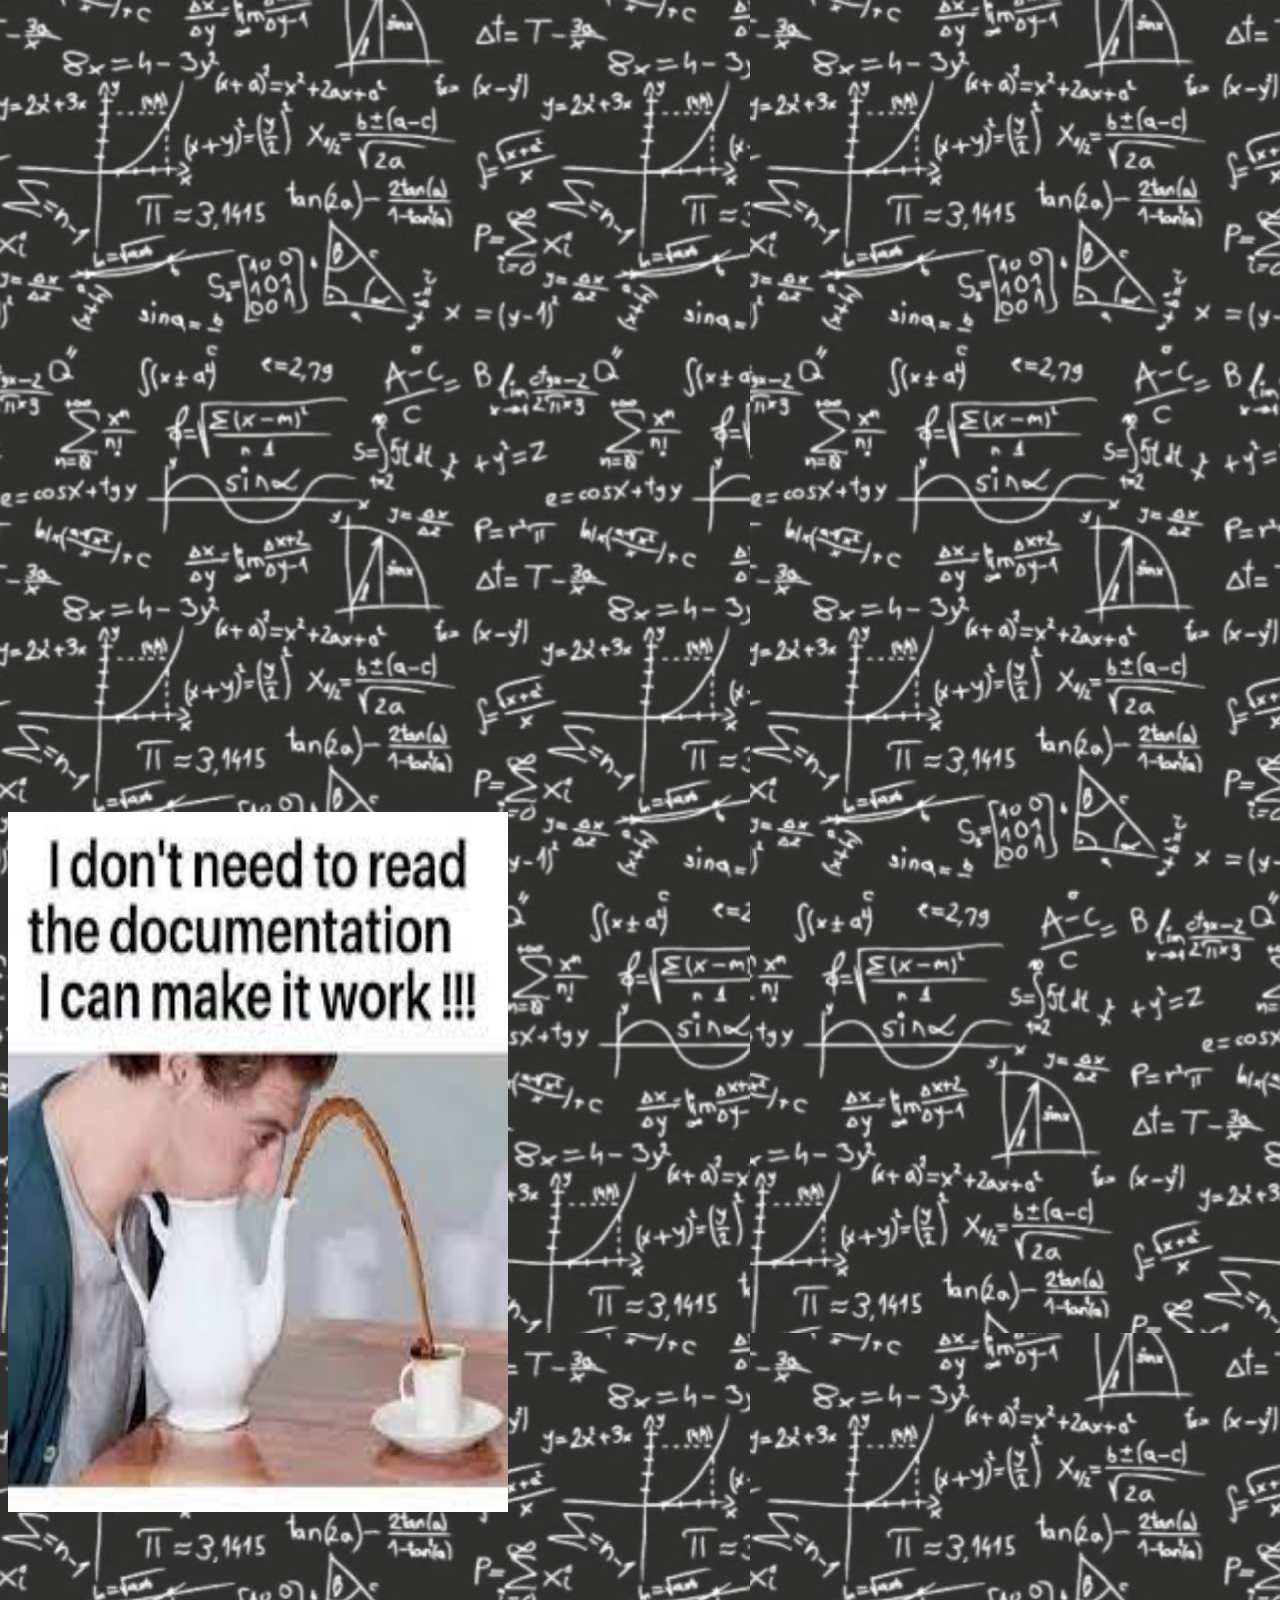
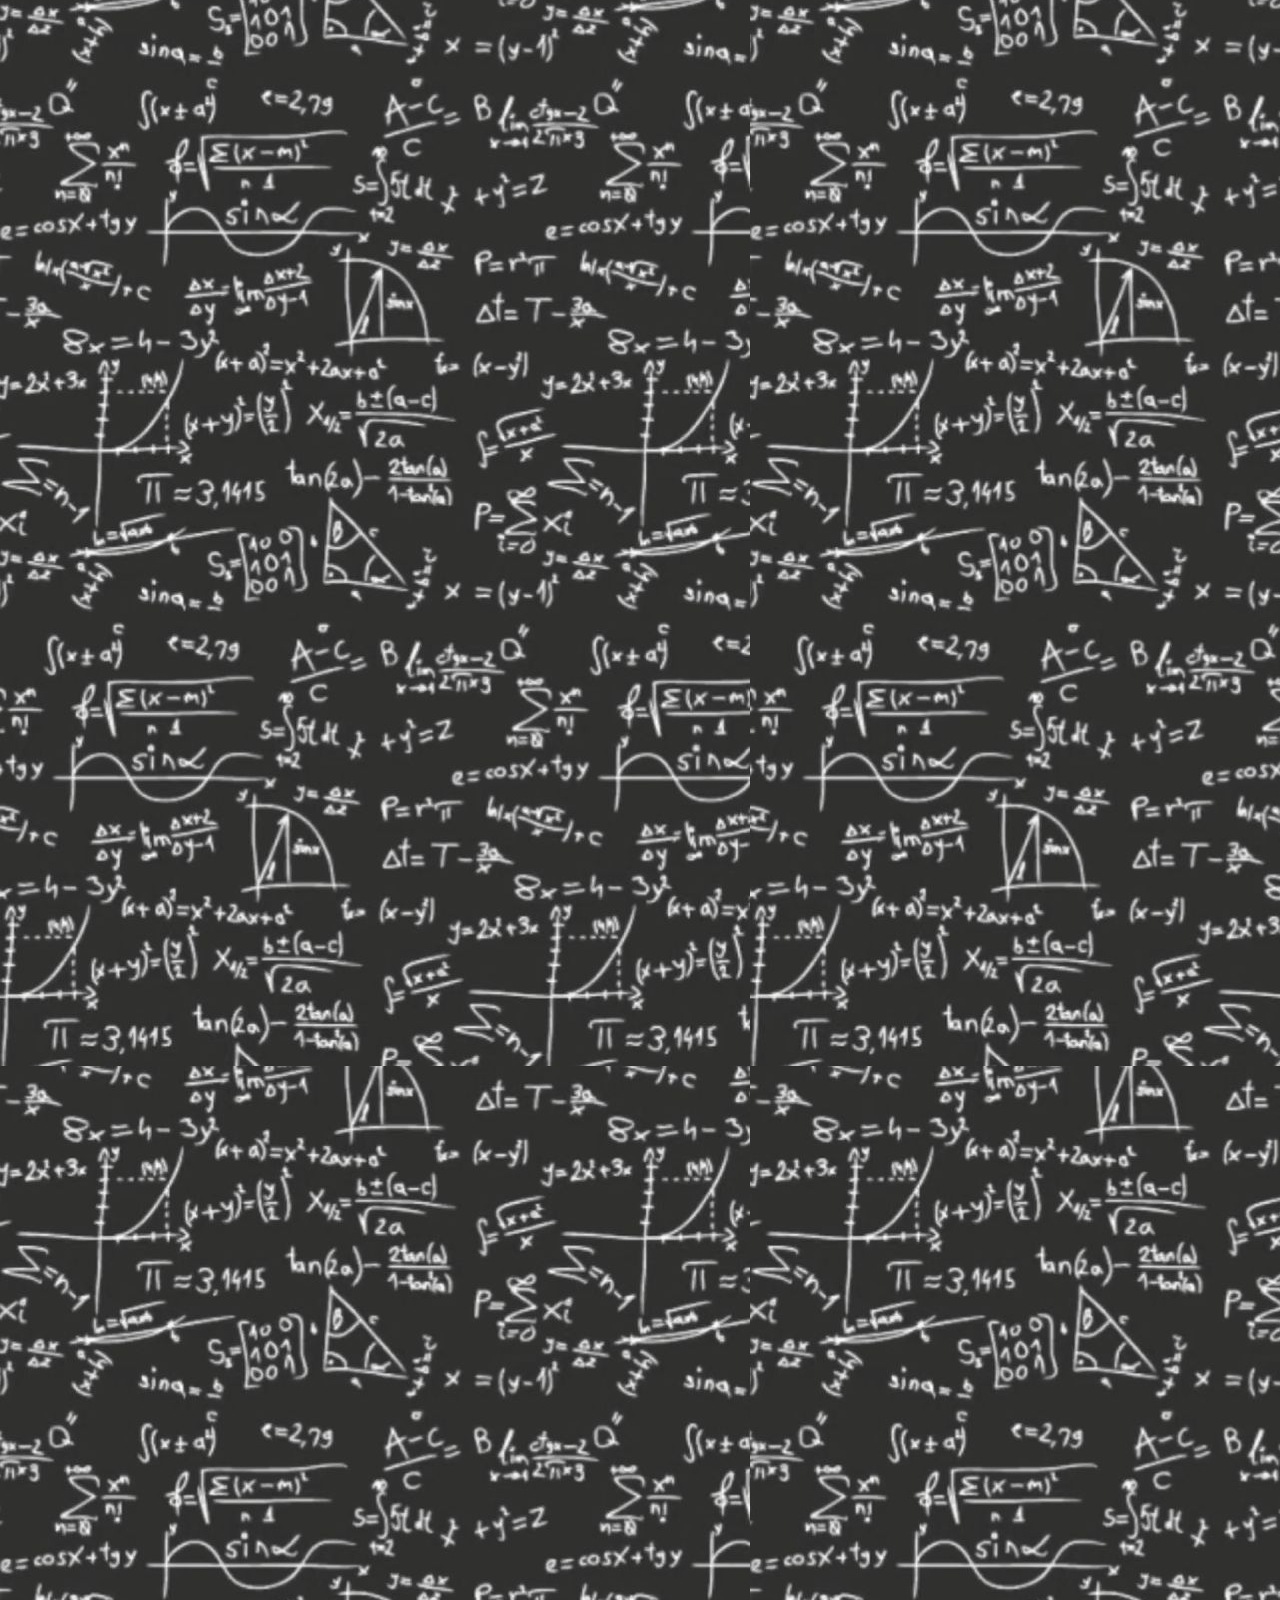
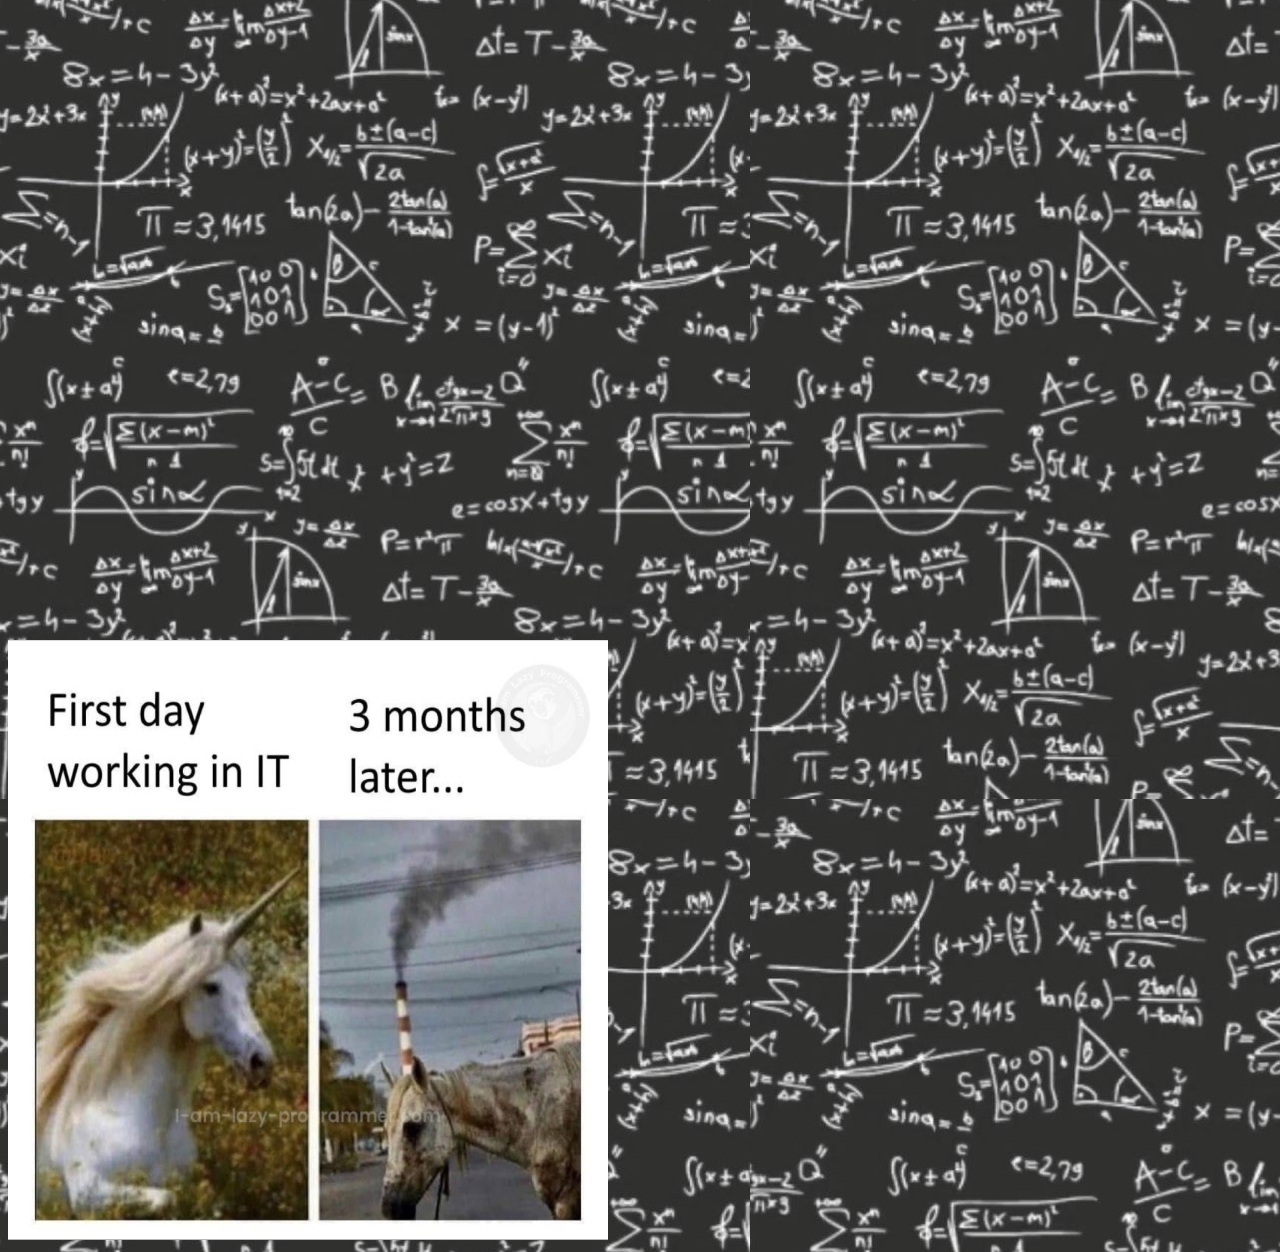
==== index.html @ 94b369b8 "fixing" ====
<!DOCTYPE html>
<html>
    <head>
        <meta property="og:title" content="How developers read documentation" />
        <meta property="og:type" content="video.movie" />
        <meta property="og:url" content="https://yaoleksa.github.io/funny/" />
        <meta property="og:image" content="./intro.jpg" />
        <meta name="viewport" content="width=device-width, initial-scale=1.0">
        <link rel="shortcut icon" href="https://funixx.files.wordpress.com/2014/09/d8mwbto.jpg?w=392">
        <link rel="stylesheet" href="./index.css">
    </head>
    <body>
        <div>
            <iframe src="https://www.linkedin.com/embed/feed/update/urn:li:ugcPost:6978620234211442688" 
            height="800rem" 
            width="500rem" 
            frameborder="0" 
            allowfullscreen="" 
            title="Вбудований допис"></iframe>
        </div>
        <div>
            <img height="700rem" width="500rem" src="./coffe.jpeg">
        </div>
        <div id="cloud_joke">
            <iframe src="https://www.linkedin.com/embed/feed/update/urn:li:share:6942751583969382400" 
            height="800rem" 
            width="500rem" 
            frameborder="0" 
            allowfullscreen="" 
            title="Вбудований допис"></iframe>
        </div>
        <div id="cpp_joke">
            <iframe src="https://www.linkedin.com/embed/feed/update/urn:li:share:6950724939192647680" 
            height="1000rem" 
            width="600rem"
            frameborder="0" 
            allowfullscreen="" 
            title="Вбудований допис"></iframe>
        </div>
        <div id="waiters">
            <iframe src="https://www.linkedin.com/embed/feed/update/urn:li:share:6949580453779505152" 
            height="800rem" 
            width="500rem" 
            frameborder="0" 
            allowfullscreen="" 
            title="Вбудований допис"></iframe>
        </div>
        <div id="horse">
            <img height="600rem" width="600rem" src="./horse.jpeg">
        </div>
    </body>
</html>
---- index.css ----
html{
    background-image: url('./background.jpg');
}
@media (max-width: 900px){
    #cpp_joke{
        margin-top: 12rem;
        padding-top: 12rem;
    }
    #waiters{
        margin-top: 15rem;
        padding-top: 15rem;
    }
    #horse{
        margin-top: 12rem;
        padding-top: 12rem;
    }
    #cloud_joke{
        margin-top: 15rem;
        padding-top: 15rem;
    }
}
@media (min-width: 900px){
    #cpp_joke{
        margin-top: -8rem;
        padding-top: -8rem;
    }
    #waiters{
        margin-top: -12rem;
        padding-top: -12rem;
    }
    #horses{
        margin-top: -2rem;
        padding-top: -2rem;
    }
    #cloud_joke{
        margin-top: 1rem;
        padding-top: 1rem;
    }
}
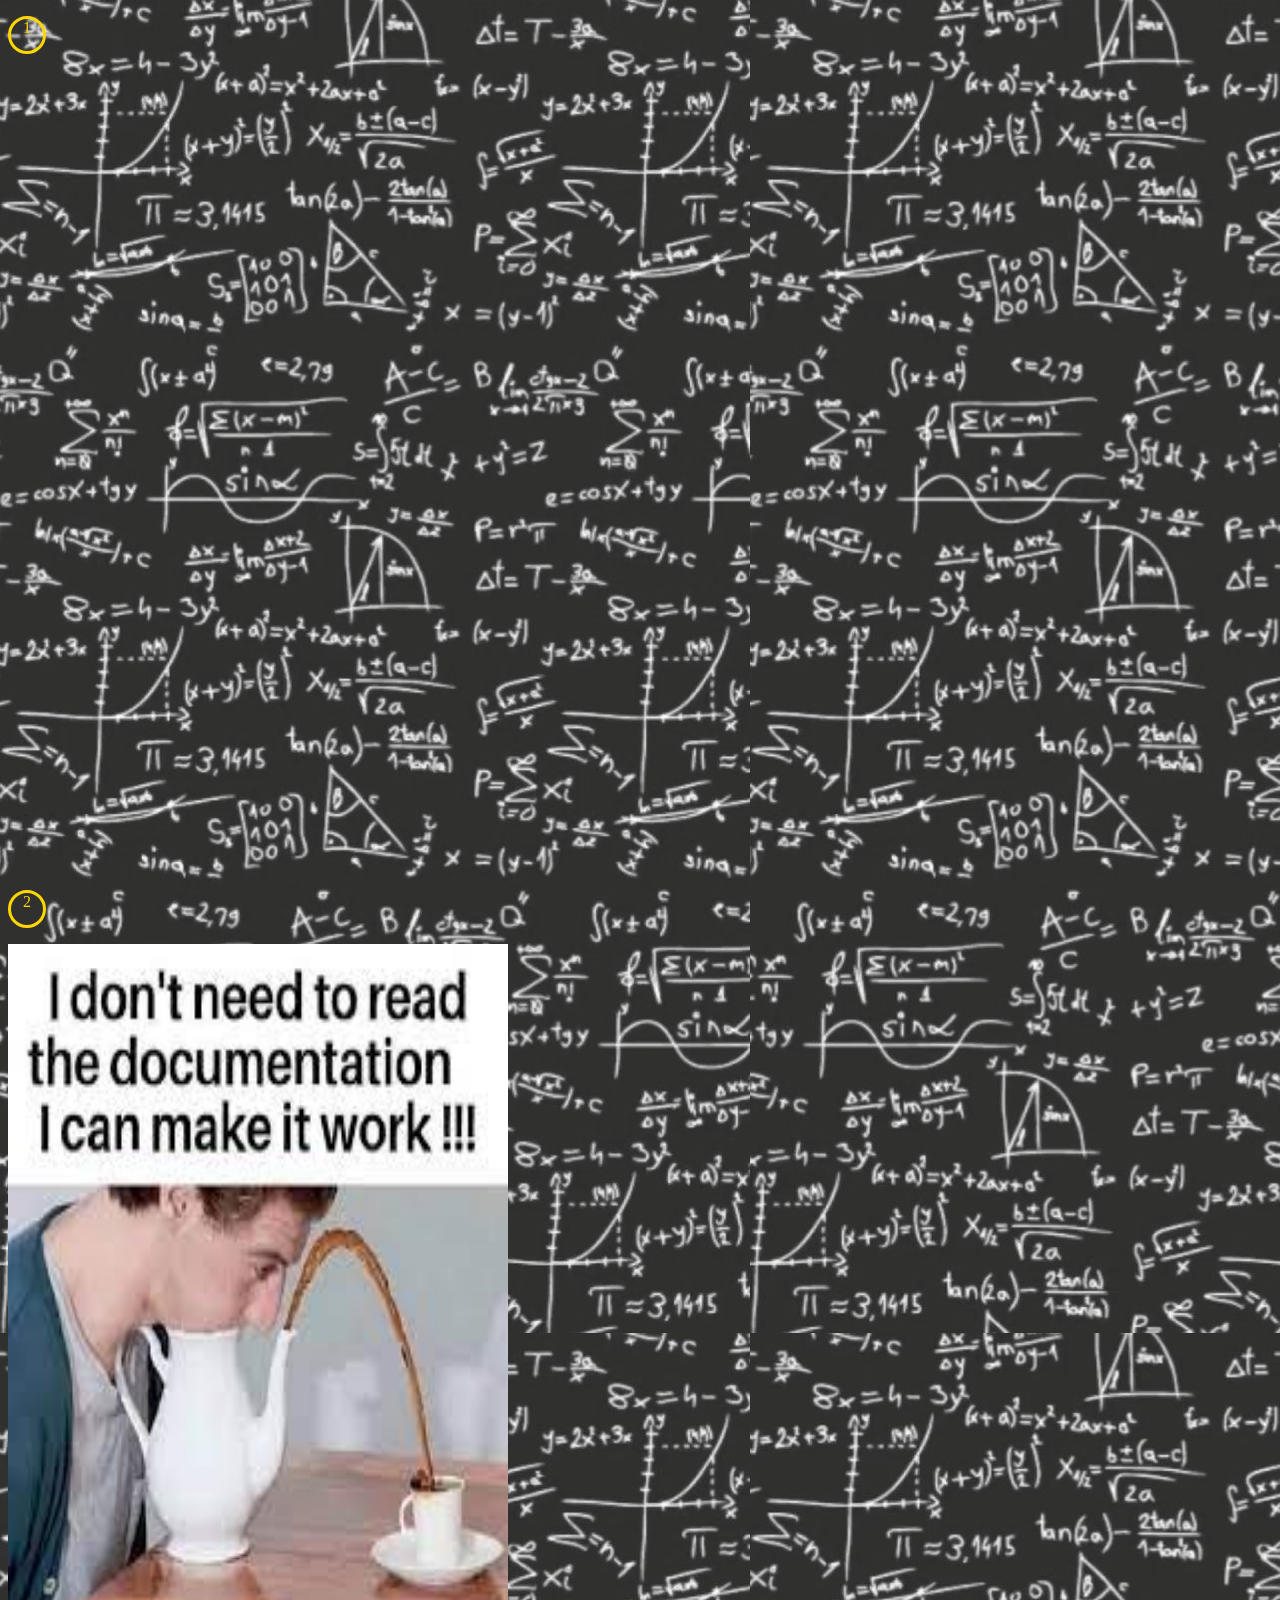
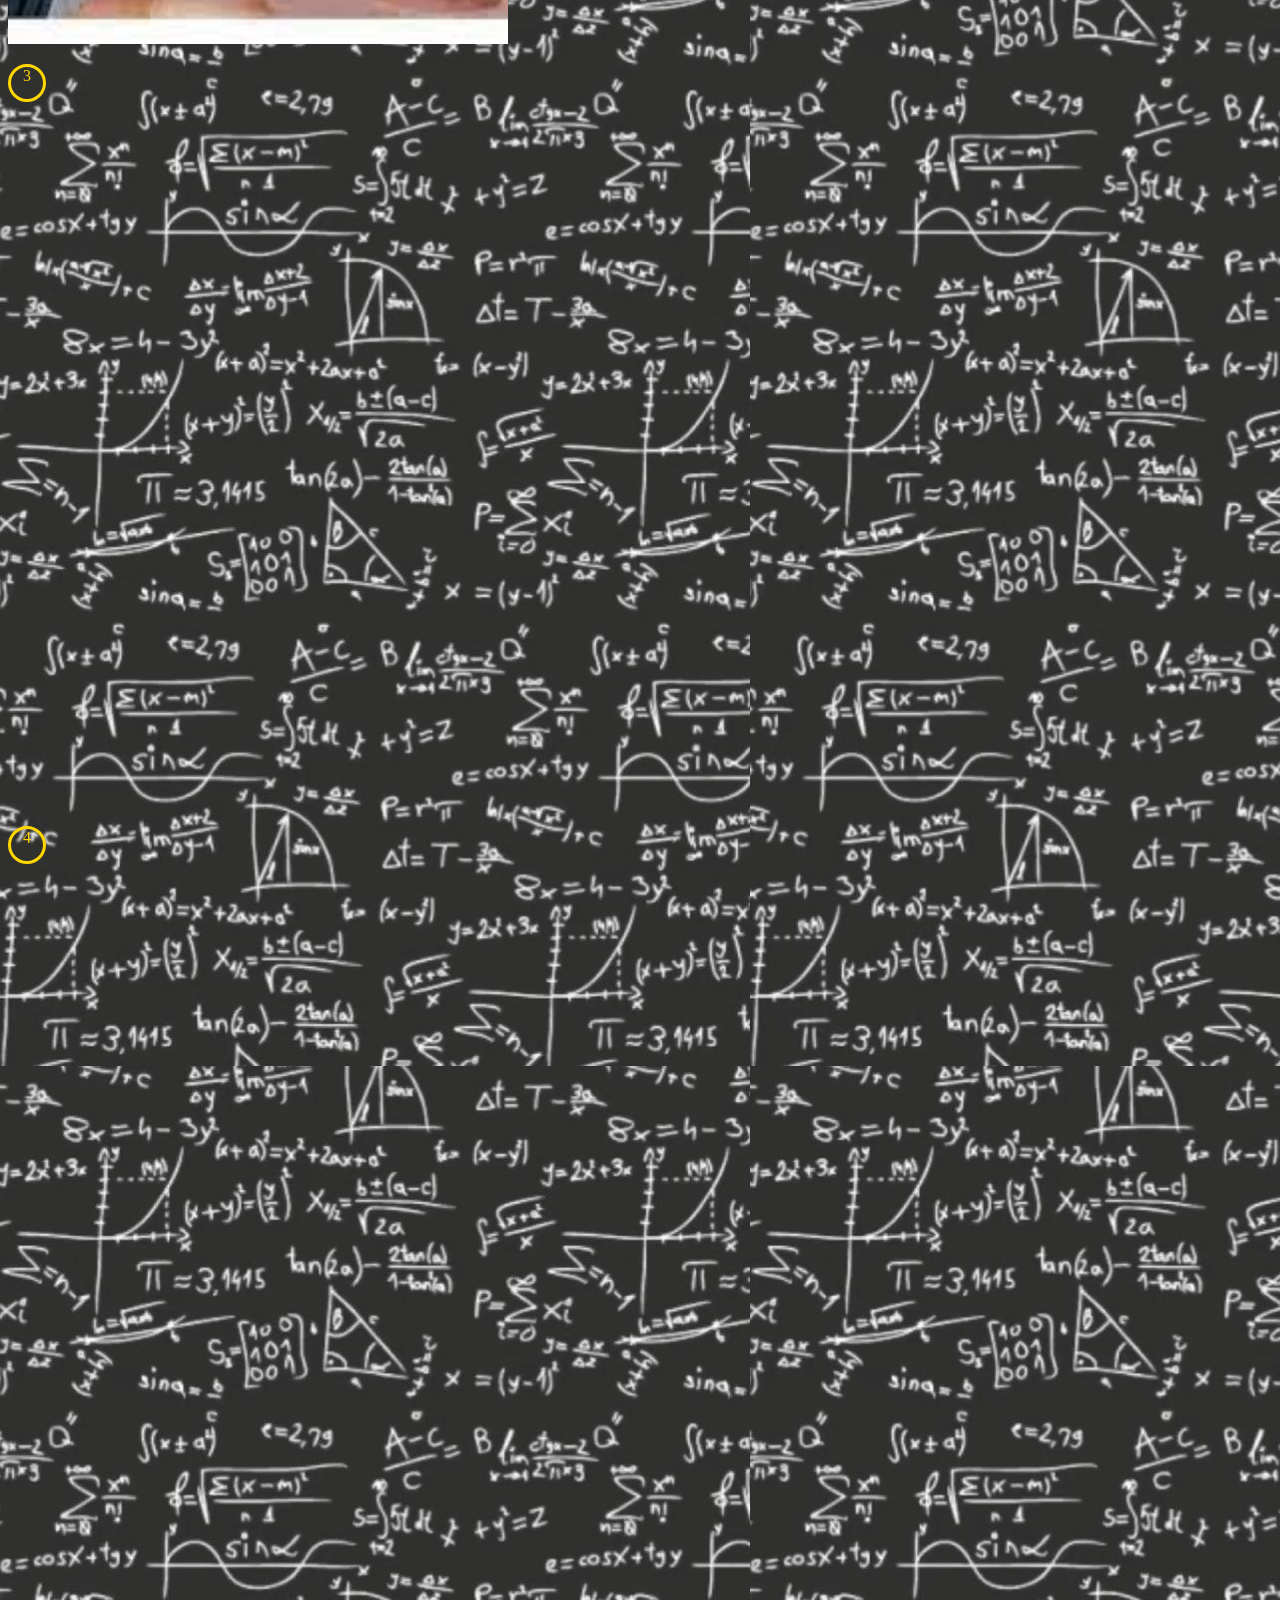
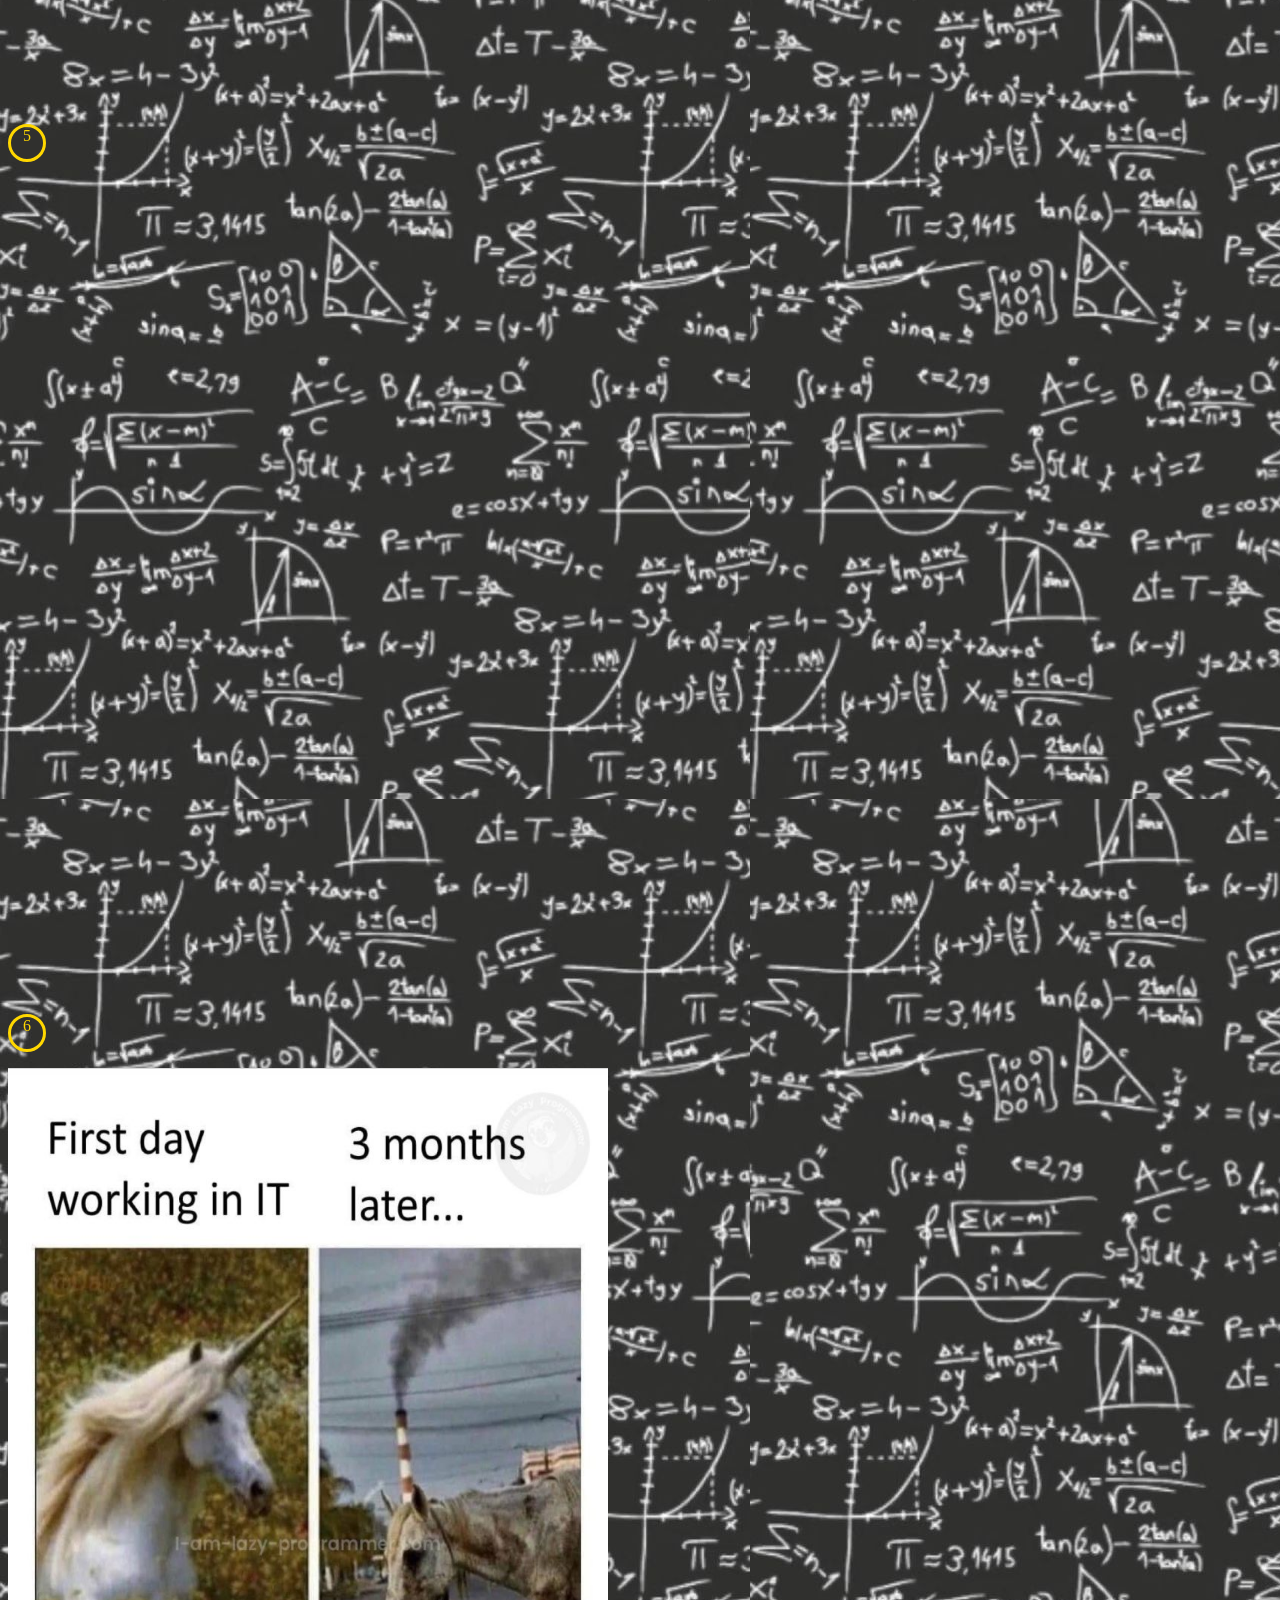
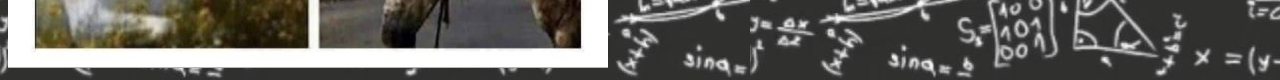
==== commit 156ae20b: "cool" ====
--- a/index.html
+++ b/index.html
@@ -5,12 +5,12 @@
         <meta property="og:type" content="video.movie" />
         <meta property="og:url" content="https://yaoleksa.github.io/funny/" />
         <meta property="og:image" content="./intro.jpg" />
-        <meta name="viewport" content="width=device-width, initial-scale=1.0">
         <link rel="shortcut icon" href="https://funixx.files.wordpress.com/2014/09/d8mwbto.jpg?w=392">
         <link rel="stylesheet" href="./index.css">
     </head>
     <body>
         <div>
+            <p></p>
             <iframe src="https://www.linkedin.com/embed/feed/update/urn:li:ugcPost:6978620234211442688" 
             height="800rem" 
             width="500rem" 
@@ -19,9 +19,11 @@
             title="Вбудований допис"></iframe>
         </div>
         <div>
+            <p></p>
             <img height="700rem" width="500rem" src="./coffe.jpeg">
         </div>
         <div id="cloud_joke">
+            <p></p>
             <iframe src="https://www.linkedin.com/embed/feed/update/urn:li:share:6942751583969382400" 
             height="800rem" 
             width="500rem" 
@@ -30,6 +32,7 @@
             title="Вбудований допис"></iframe>
         </div>
         <div id="cpp_joke">
+            <p></p>
             <iframe src="https://www.linkedin.com/embed/feed/update/urn:li:share:6950724939192647680" 
             height="1000rem" 
             width="600rem"
@@ -38,6 +41,7 @@
             title="Вбудований допис"></iframe>
         </div>
         <div id="waiters">
+            <p></p>
             <iframe src="https://www.linkedin.com/embed/feed/update/urn:li:share:6949580453779505152" 
             height="800rem" 
             width="500rem" 
@@ -46,7 +50,9 @@
             title="Вбудований допис"></iframe>
         </div>
         <div id="horse">
+            <p></p>
             <img height="600rem" width="600rem" src="./horse.jpeg">
         </div>
     </body>
+    <script defer type="text/javascript" src="./index.js"></script>
 </html>
--- a/index.css
+++ b/index.css
@@ -1,23 +1,13 @@
 html{
     background-image: url('./background.jpg');
 }
-@media (max-width: 900px){
-    #cpp_joke{
-        margin-top: 12rem;
-        padding-top: 12rem;
-    }
-    #waiters{
-        margin-top: 15rem;
-        padding-top: 15rem;
-    }
-    #horse{
-        margin-top: 12rem;
-        padding-top: 12rem;
-    }
-    #cloud_joke{
-        margin-top: 15rem;
-        padding-top: 15rem;
-    }
+p{
+    text-align: center;
+    color:gold;
+    height: 2em;
+    width: 2em;
+    border: solid;
+    border-radius: 50%;
 }
 @media (min-width: 900px){
     #cpp_joke{
@@ -29,11 +19,31 @@
         padding-top: -12rem;
     }
     #horses{
-        margin-top: -2rem;
-        padding-top: -2rem;
+        margin-bottom: -2rem;
+        padding-bottom: -2rem;
     }
     #cloud_joke{
-        margin-top: 1rem;
-        padding-top: 1rem;
+        margin-bottom: 1rem;
+        padding-bottom: 1rem;
+    }
+}
+@media (min-width: 320px){
+    #cpp_joke{
+        margin-bottom: 1rem;
+        padding-bottom: 1rem;
+    }
+    #waiters{
+        margin-bottom: 1rem;
+        padding-bottom: 1rem;
+        margin-bottom: 1rem;
+        padding-bottom: 1rem;
+    }
+    #horses{
+        margin-bottom: 12rem;
+        padding-bottom: 12rem;
+    }
+    #cloud_joke{
+        margin-bottom: 1rem;
+        padding-bottom: 1rem;
     }
 }
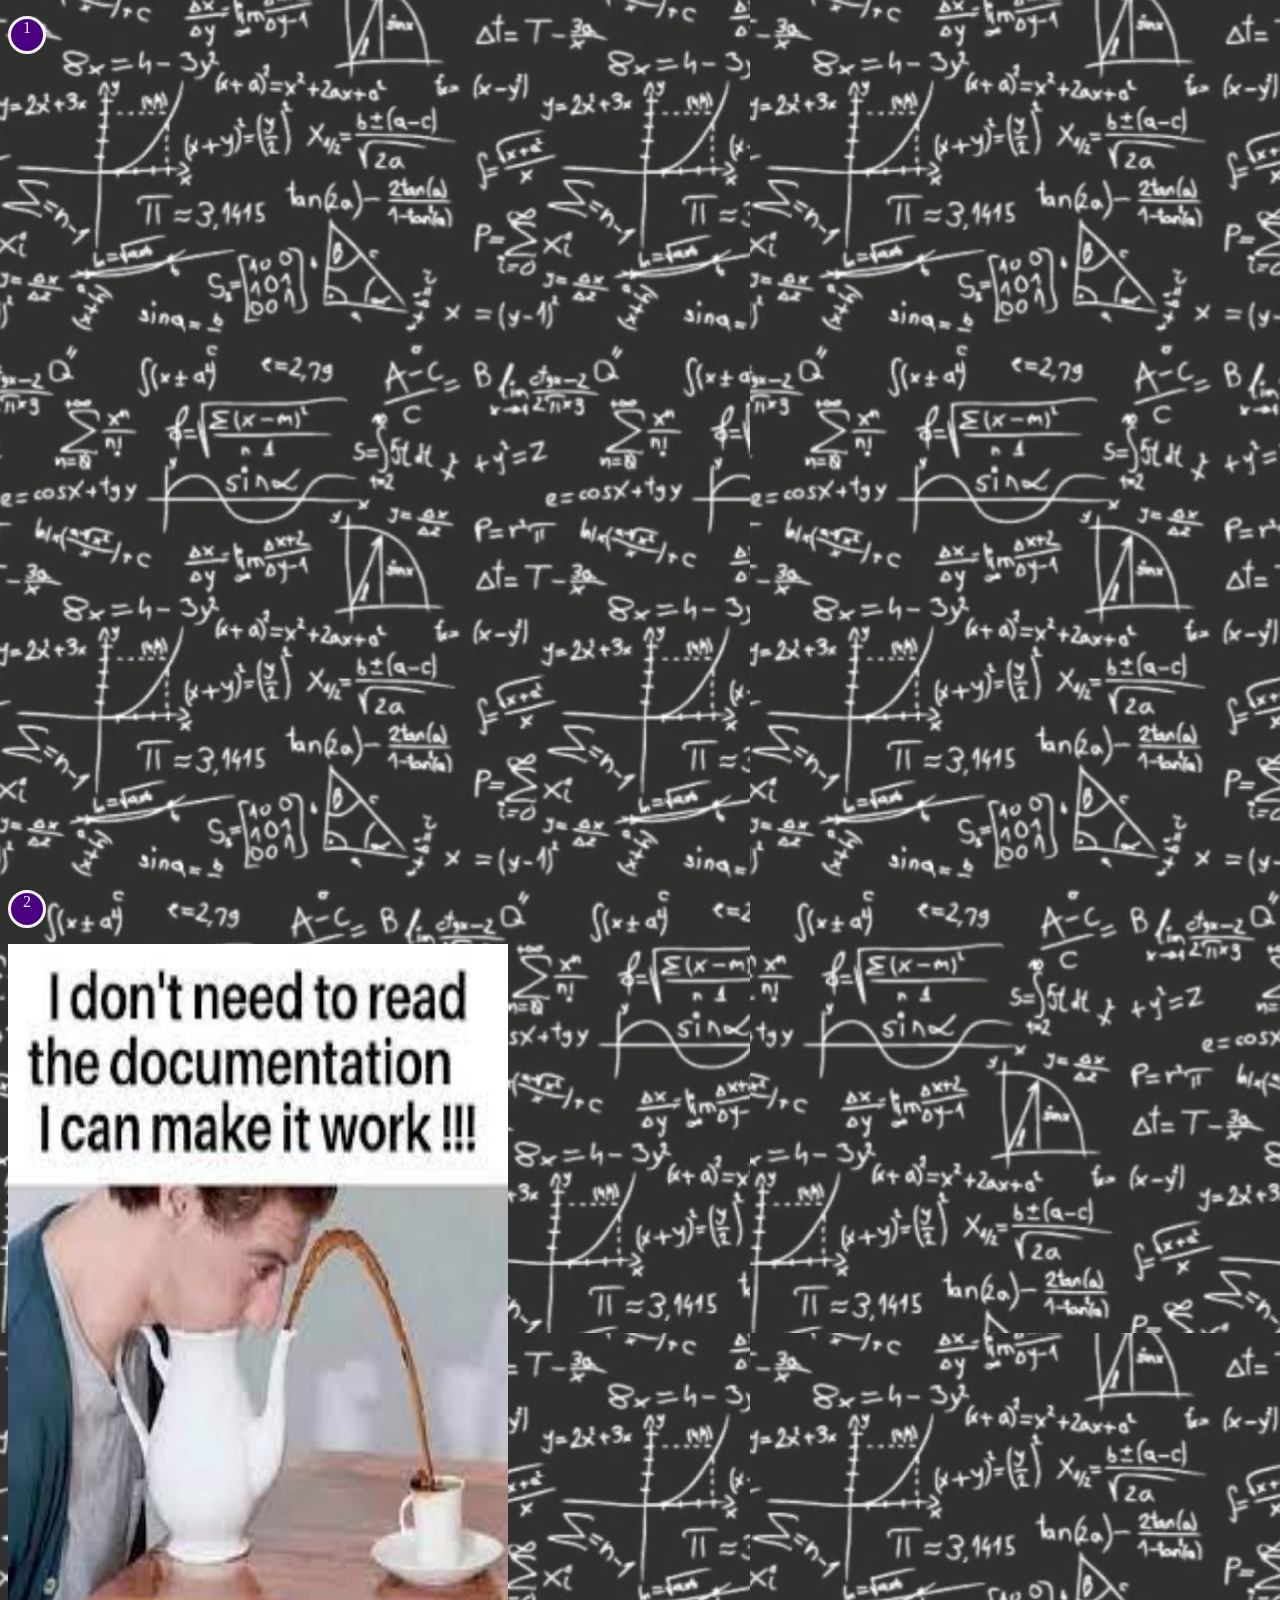
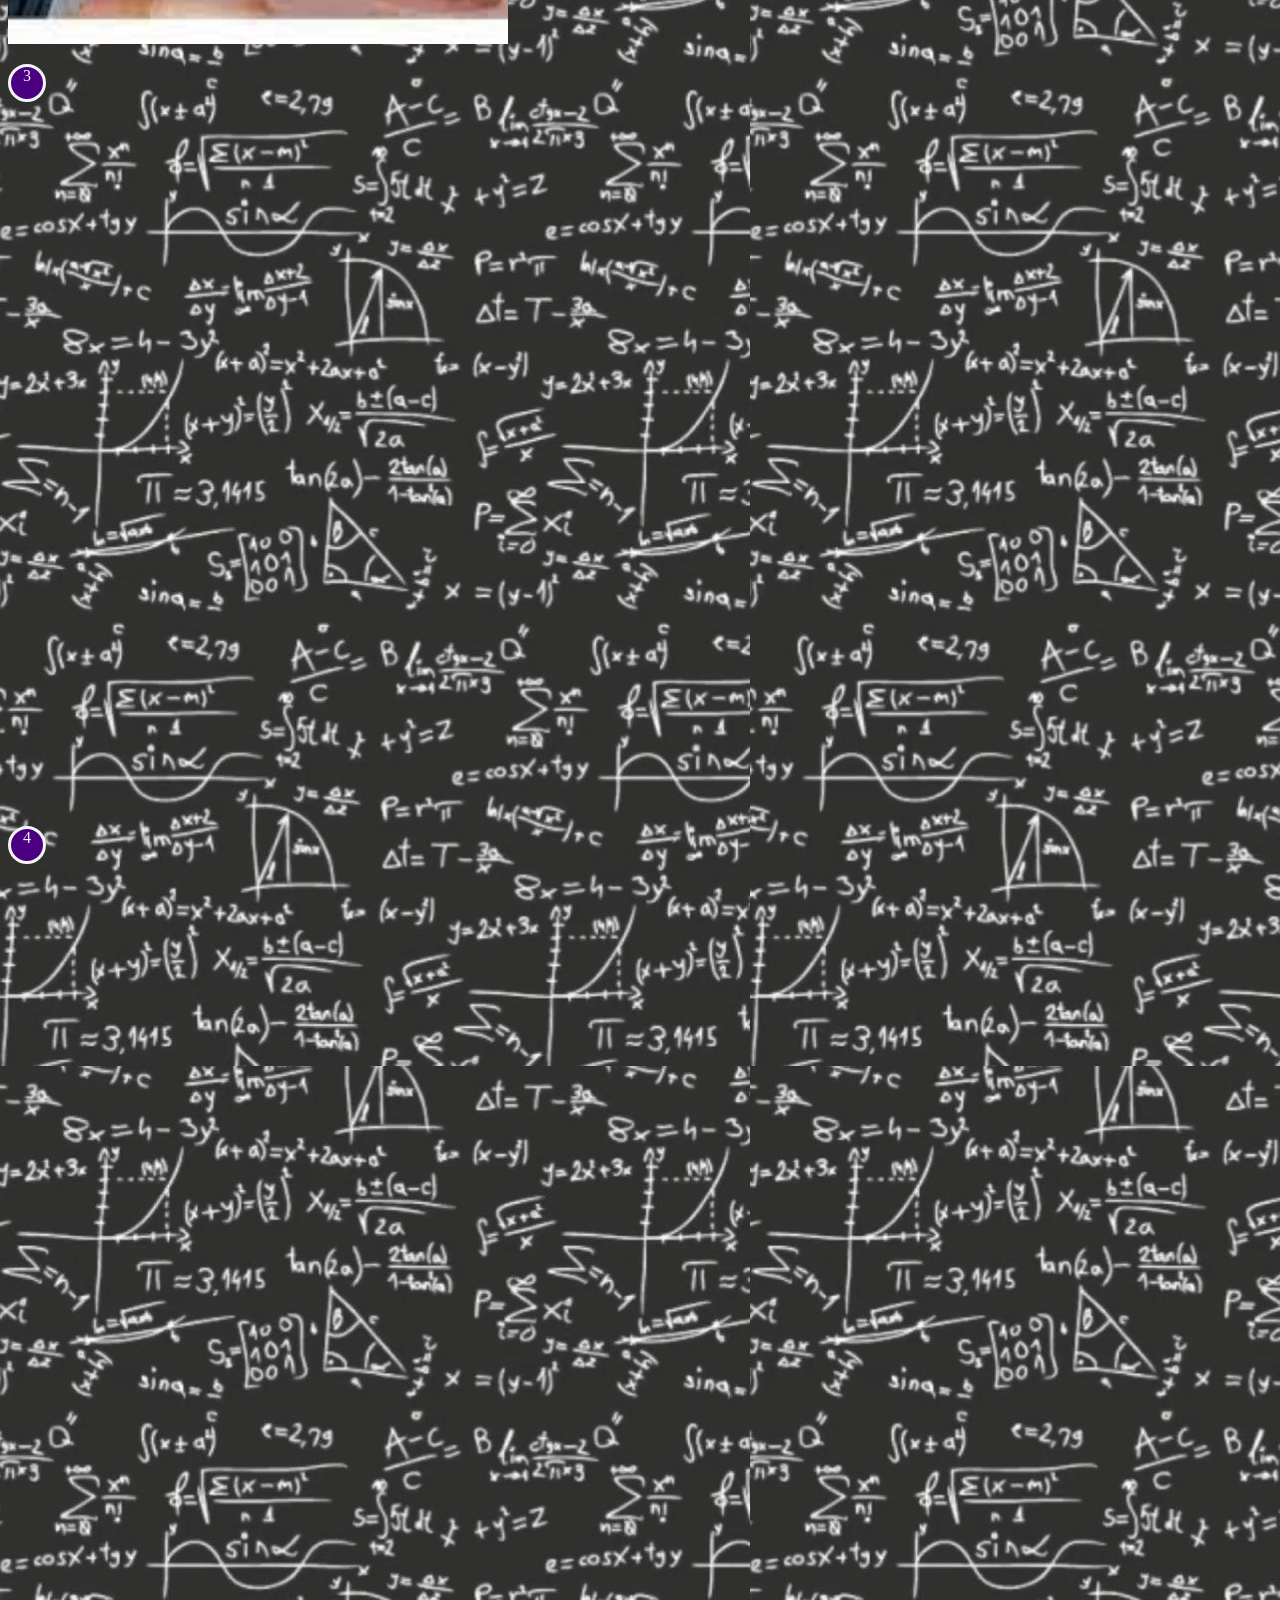
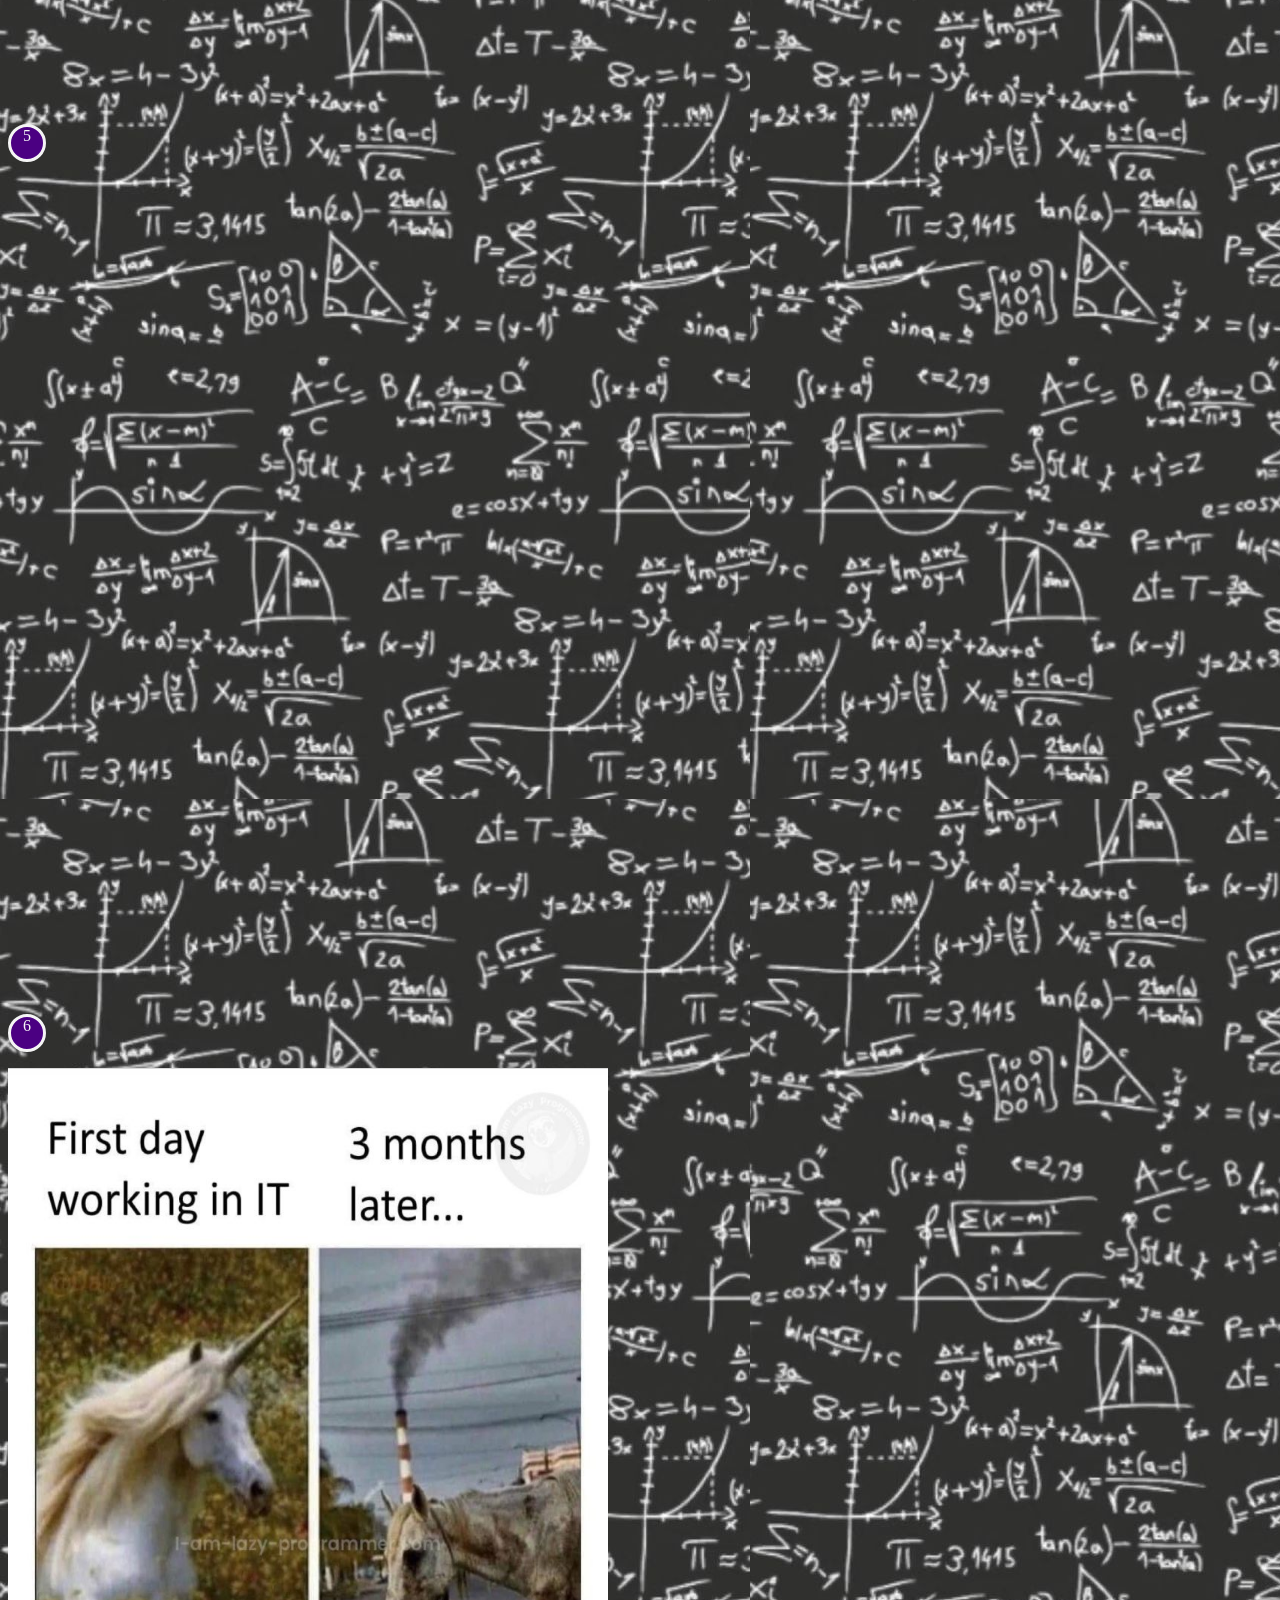
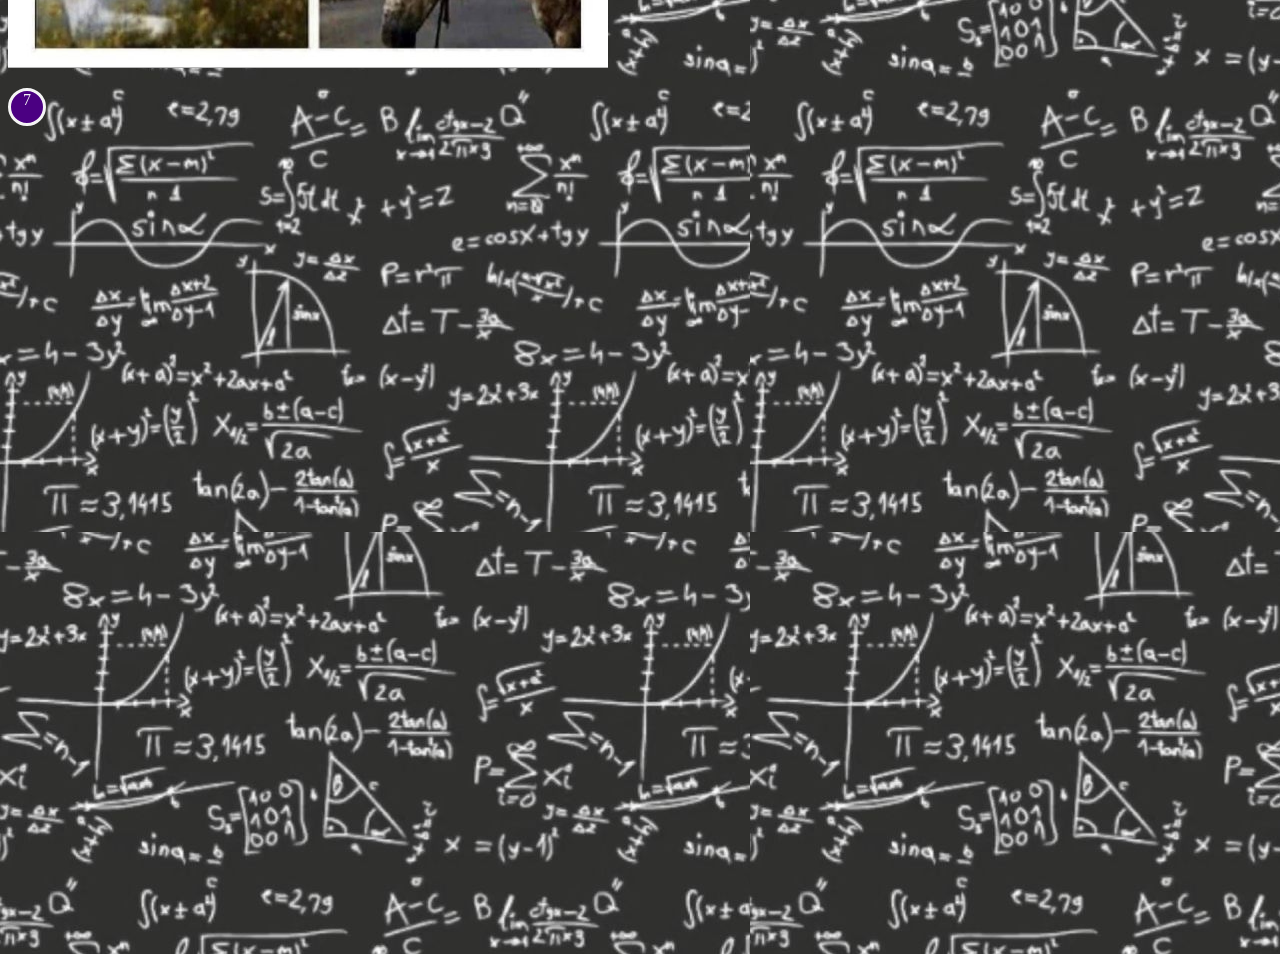
==== commit 1960495a: "add new one joke" ====
--- a/index.html
+++ b/index.html
@@ -53,6 +53,15 @@
             <p></p>
             <img height="600rem" width="600rem" src="./horse.jpeg">
         </div>
+        <div>
+            <p></p>
+            <iframe src="https://www.linkedin.com/embed/feed/update/urn:li:share:6977292570104094720" 
+            height="800rem" 
+            width="500rem" 
+            frameborder="0" 
+            allowfullscreen="" 
+            title="Вбудований допис"></iframe>
+        </div>
     </body>
     <script defer type="text/javascript" src="./index.js"></script>
 </html>
--- a/index.css
+++ b/index.css
@@ -3,7 +3,8 @@
 }
 p{
     text-align: center;
-    color:gold;
+    color:whitesmoke;
+    background-color: indigo;
     height: 2em;
     width: 2em;
     border: solid;
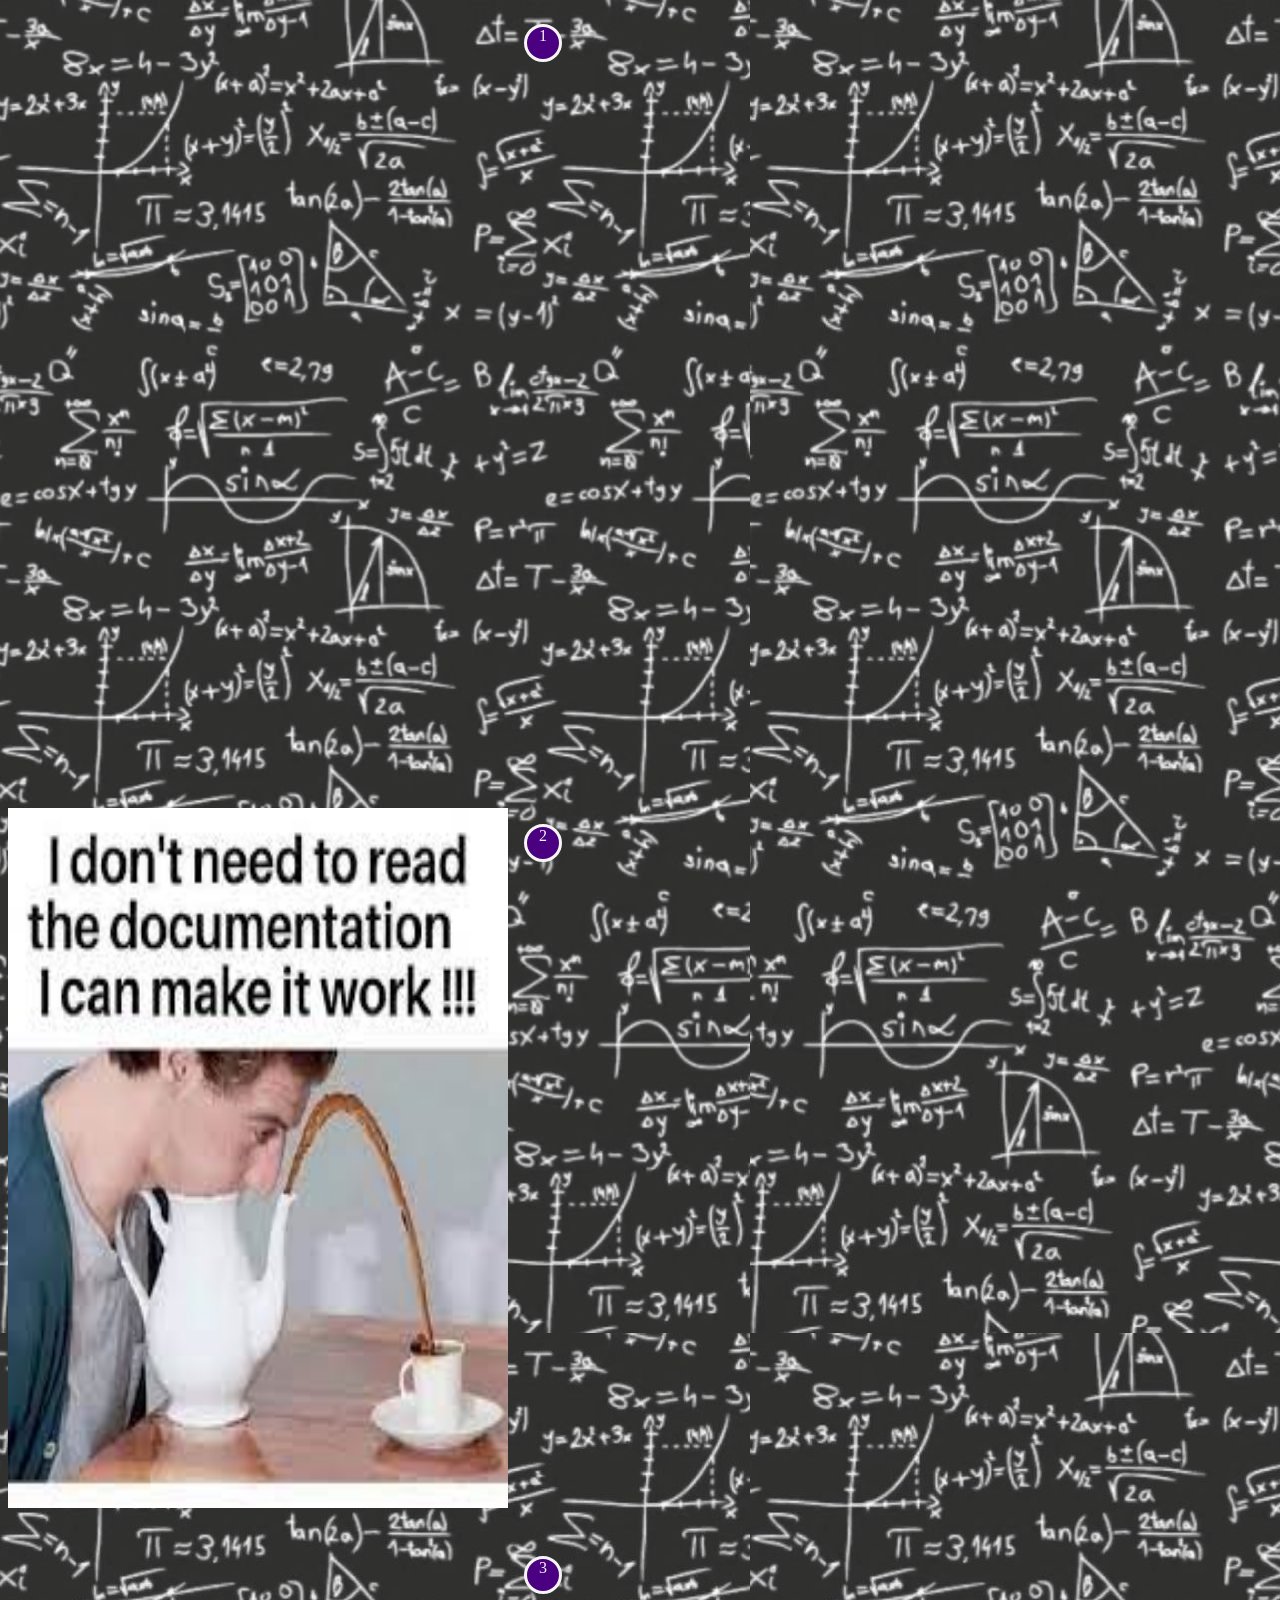
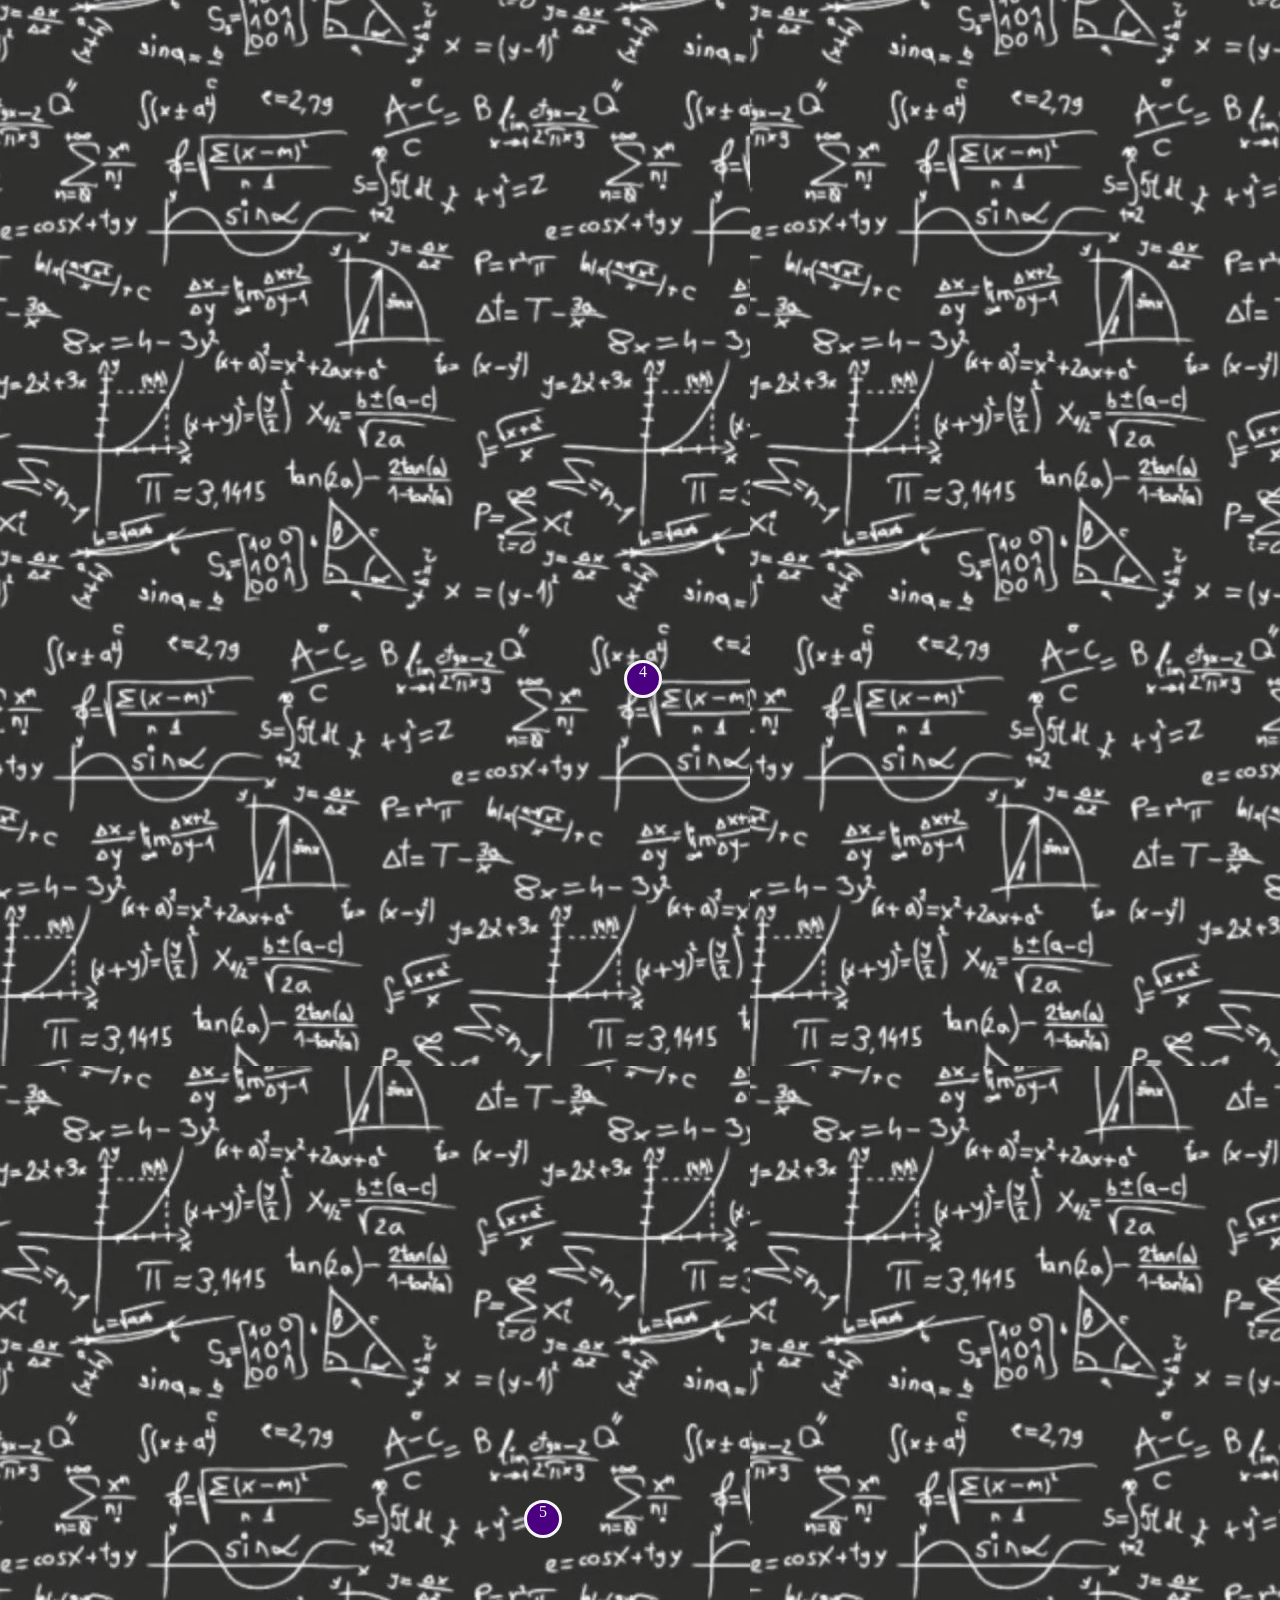
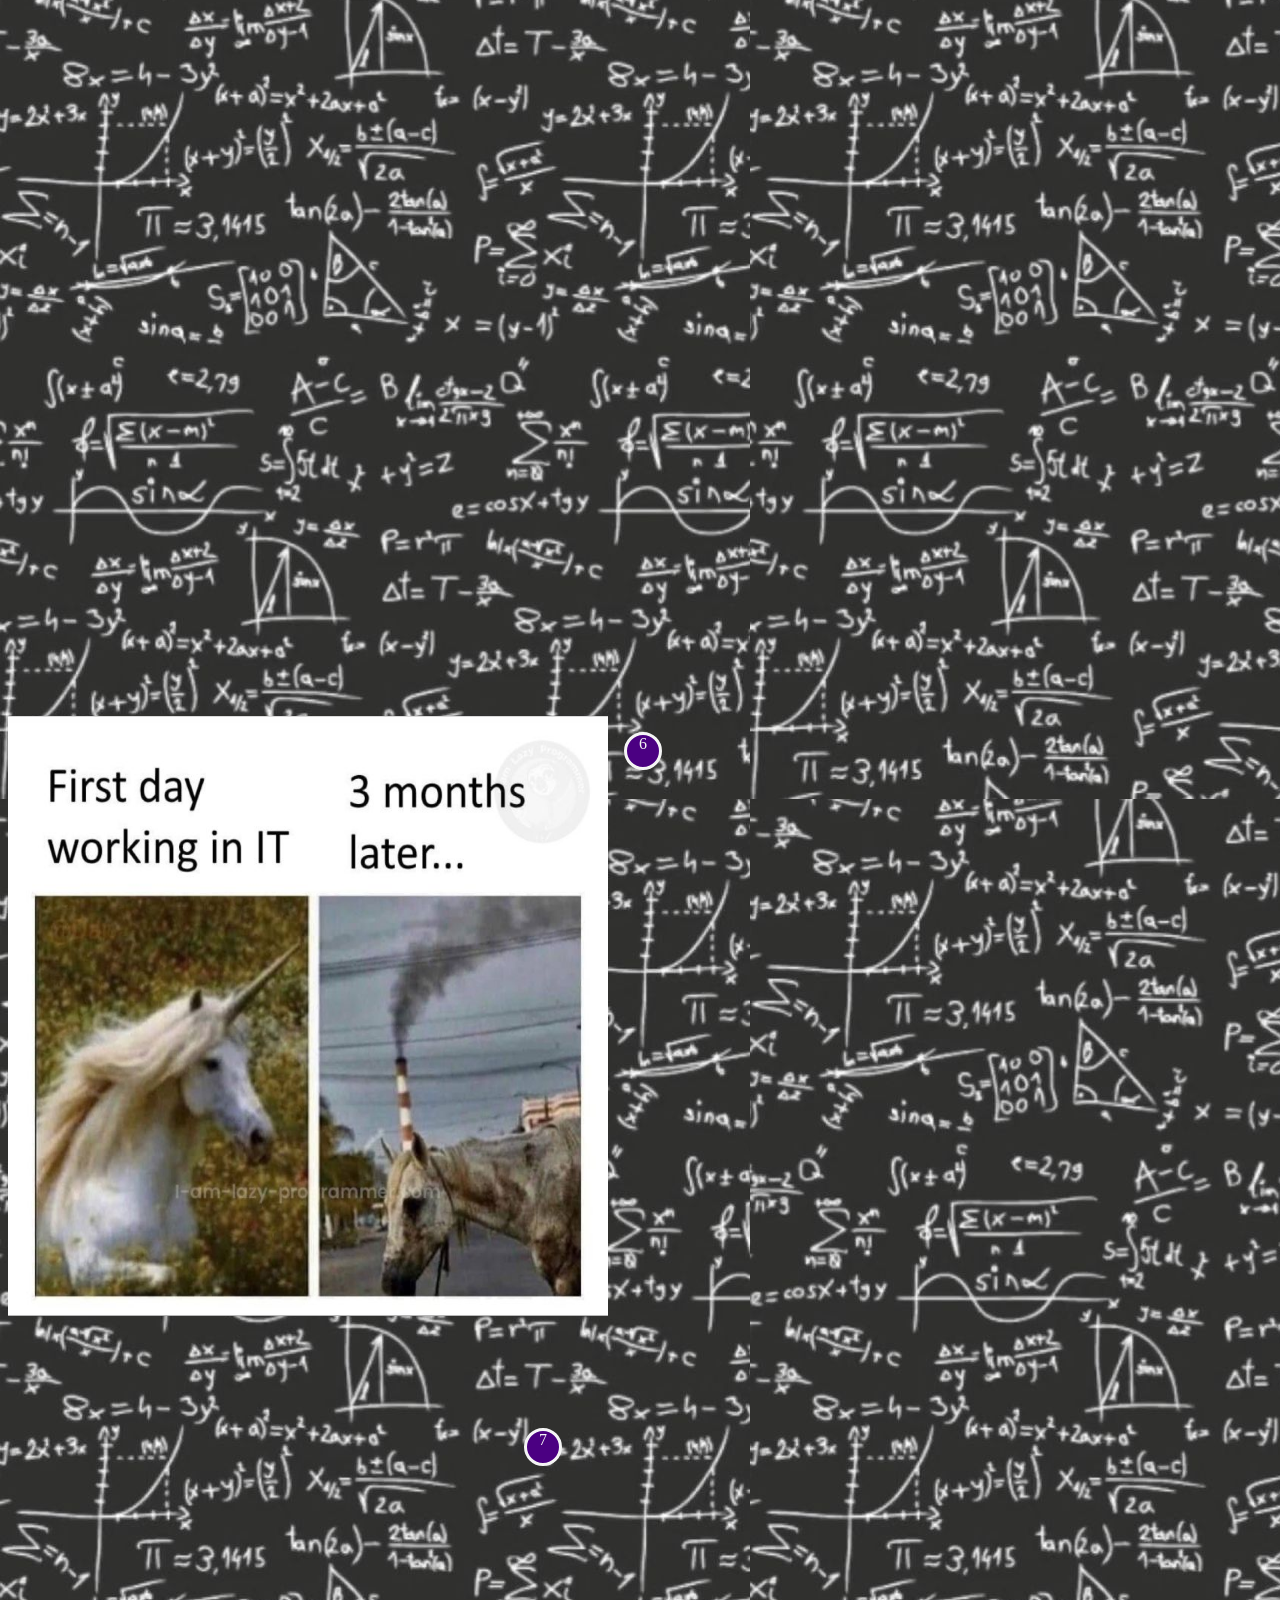
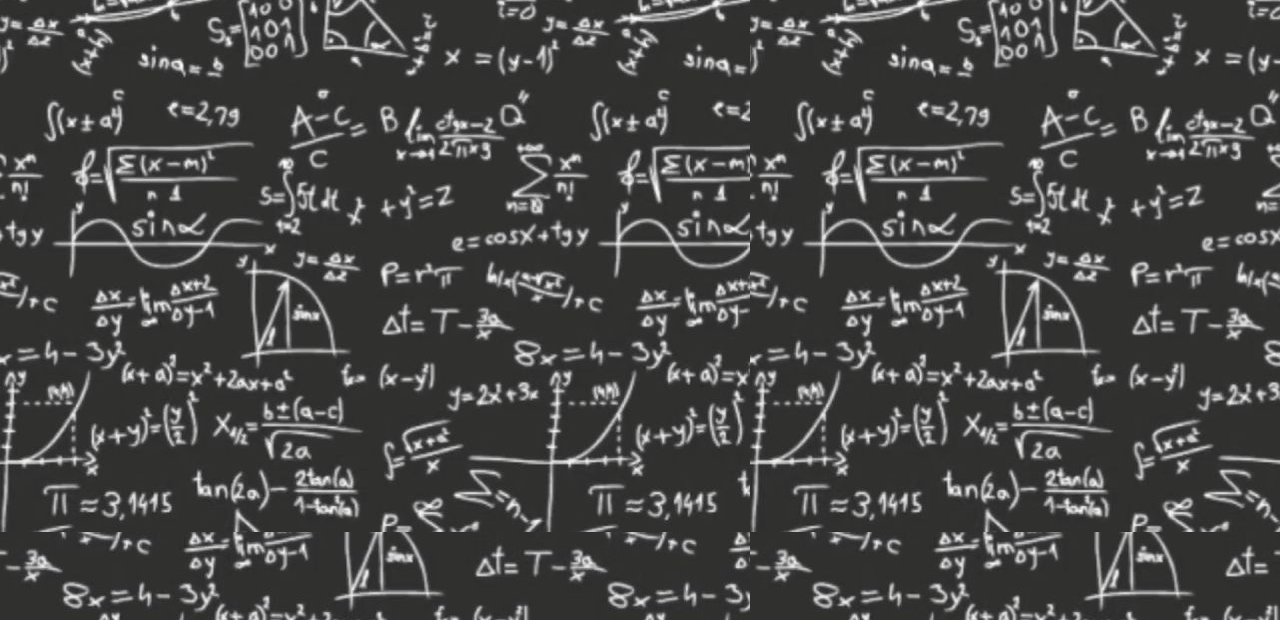
==== commit 052c4369: "cpq" ====
--- a/index.html
+++ b/index.html
@@ -10,7 +10,6 @@
     </head>
     <body>
         <div>
-            <p></p>
             <iframe src="https://www.linkedin.com/embed/feed/update/urn:li:ugcPost:6978620234211442688" 
             height="800rem" 
             width="500rem" 
@@ -19,11 +18,9 @@
             title="Вбудований допис"></iframe>
         </div>
         <div>
-            <p></p>
             <img height="700rem" width="500rem" src="./coffe.jpeg">
         </div>
         <div id="cloud_joke">
-            <p></p>
             <iframe src="https://www.linkedin.com/embed/feed/update/urn:li:share:6942751583969382400" 
             height="800rem" 
             width="500rem" 
@@ -32,7 +29,6 @@
             title="Вбудований допис"></iframe>
         </div>
         <div id="cpp_joke">
-            <p></p>
             <iframe src="https://www.linkedin.com/embed/feed/update/urn:li:share:6950724939192647680" 
             height="1000rem" 
             width="600rem"
@@ -41,7 +37,6 @@
             title="Вбудований допис"></iframe>
         </div>
         <div id="waiters">
-            <p></p>
             <iframe src="https://www.linkedin.com/embed/feed/update/urn:li:share:6949580453779505152" 
             height="800rem" 
             width="500rem" 
@@ -50,11 +45,9 @@
             title="Вбудований допис"></iframe>
         </div>
         <div id="horse">
-            <p></p>
             <img height="600rem" width="600rem" src="./horse.jpeg">
         </div>
-        <div>
-            <p></p>
+        <div id="girl_joke">
             <iframe src="https://www.linkedin.com/embed/feed/update/urn:li:share:6977292570104094720" 
             height="800rem" 
             width="500rem" 
--- a/index.css
+++ b/index.css
@@ -9,6 +9,10 @@
     width: 2em;
     border: solid;
     border-radius: 50%;
+    margin: 1rem;
+}
+div{
+    display:flex;
 }
 @media (min-width: 900px){
     #cpp_joke{
@@ -24,8 +28,12 @@
         padding-bottom: -2rem;
     }
     #cloud_joke{
-        margin-bottom: 1rem;
-        padding-bottom: 1rem;
+        margin-top: 1rem;
+        padding-top: 1rem;
+    }
+    #girl_joke{
+        margin-top: 1rem;
+        padding-top: 1rem;
     }
 }
 @media (min-width: 320px){
@@ -47,4 +55,8 @@
         margin-bottom: 1rem;
         padding-bottom: 1rem;
     }
+    #girl_joke{
+        margin-top: 3rem;
+        padding-top: 3rem;
+    }
 }
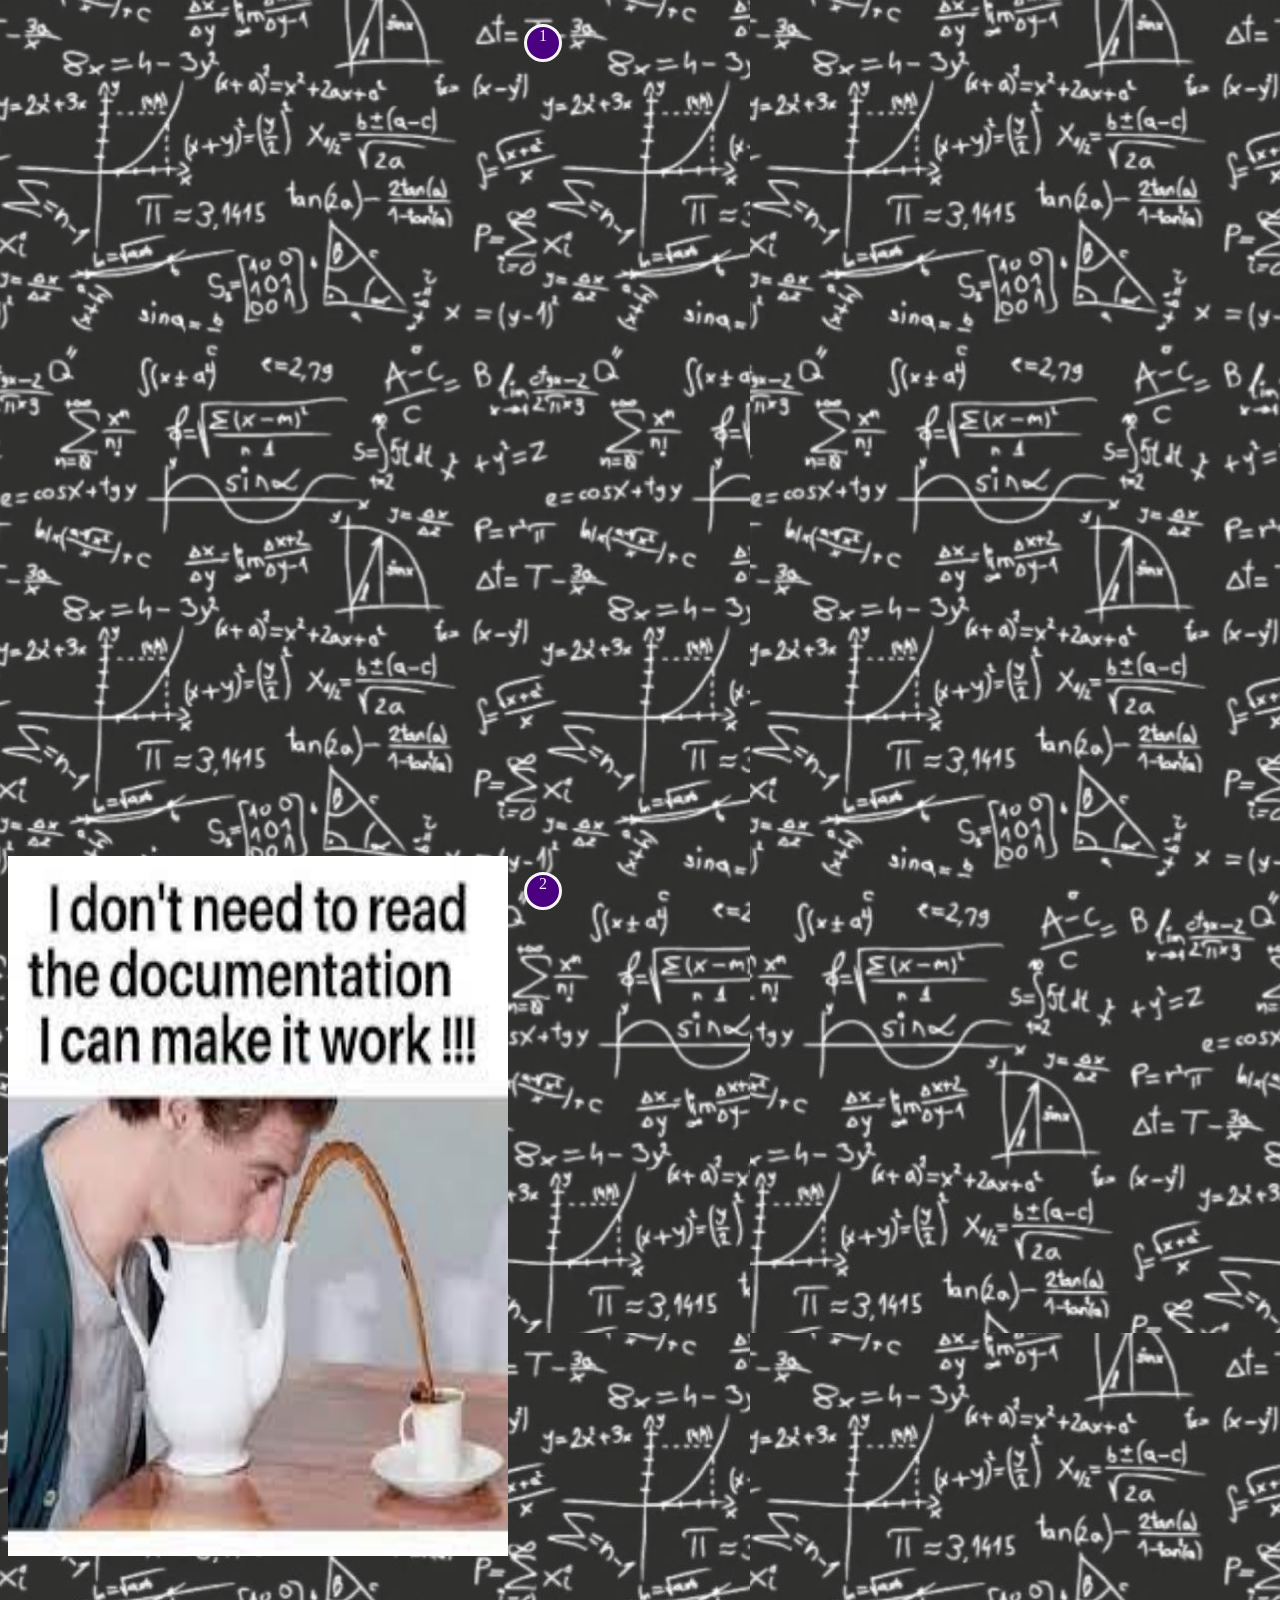
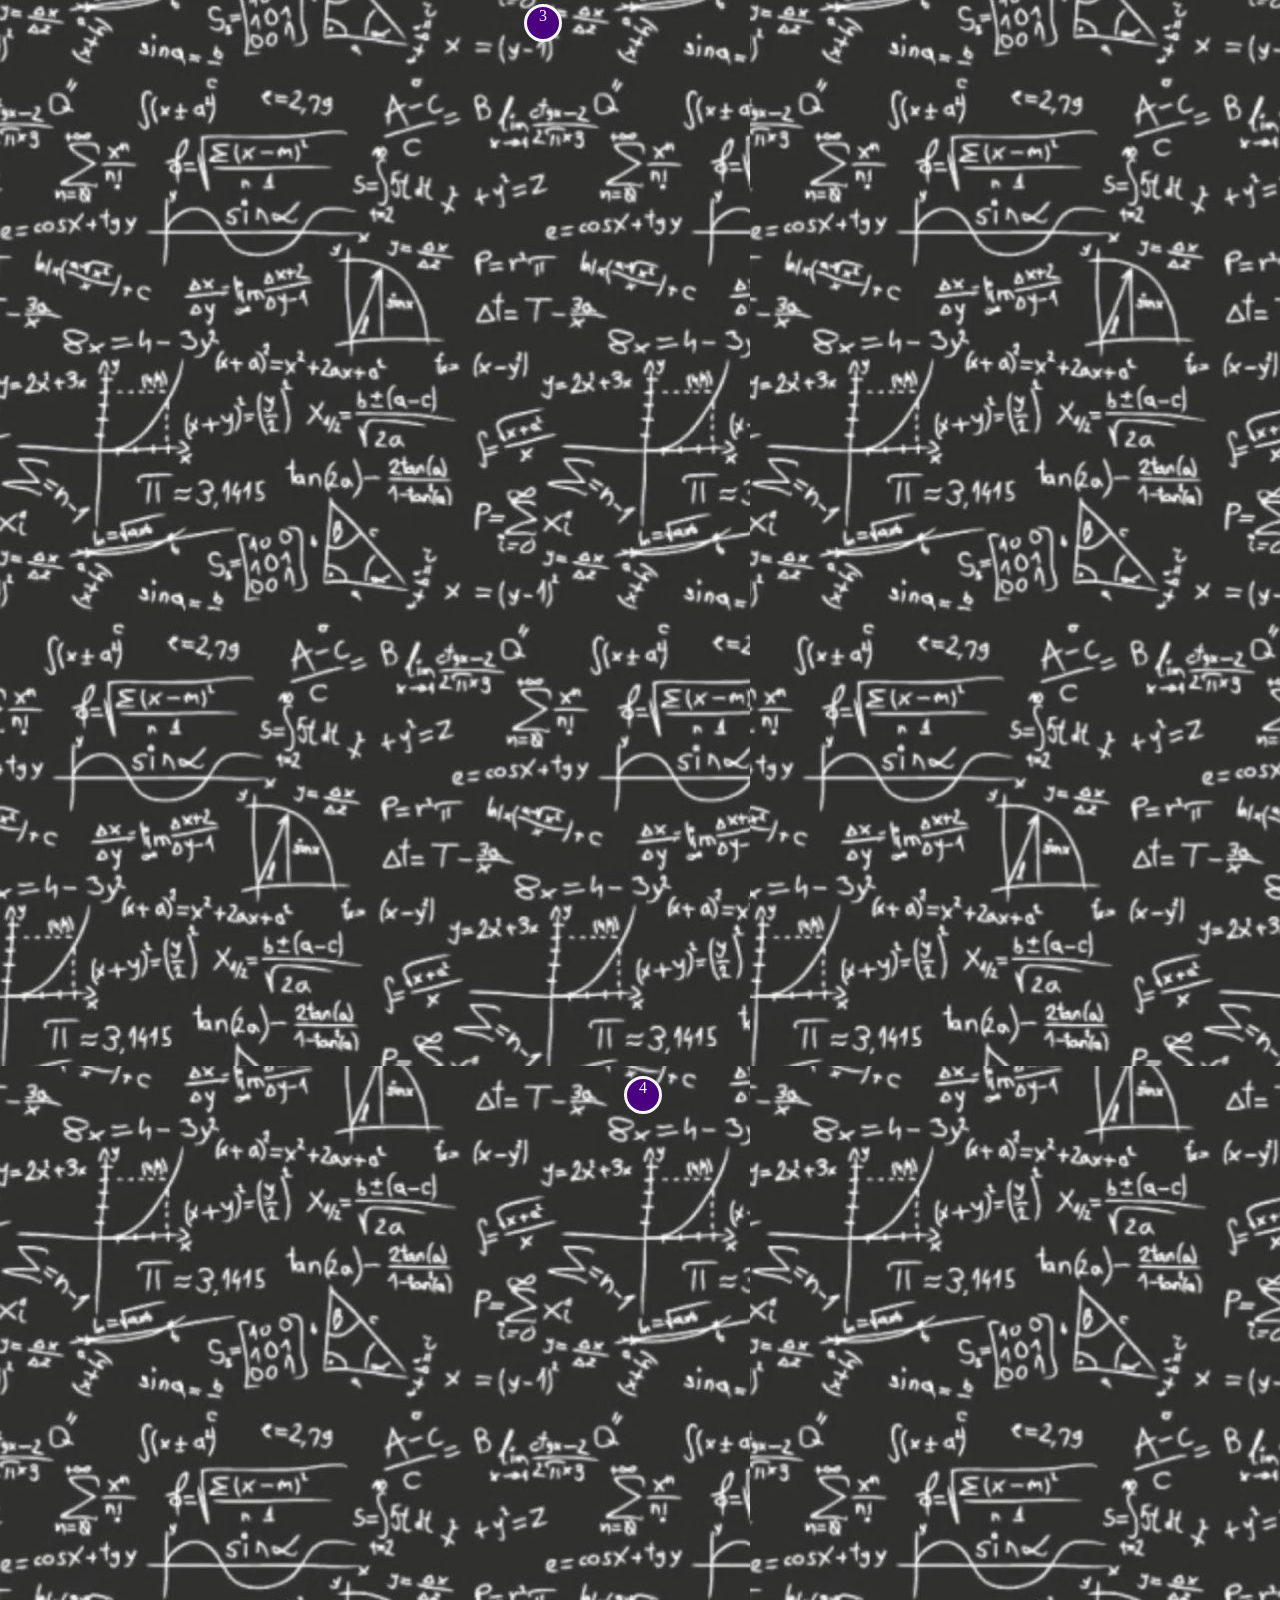
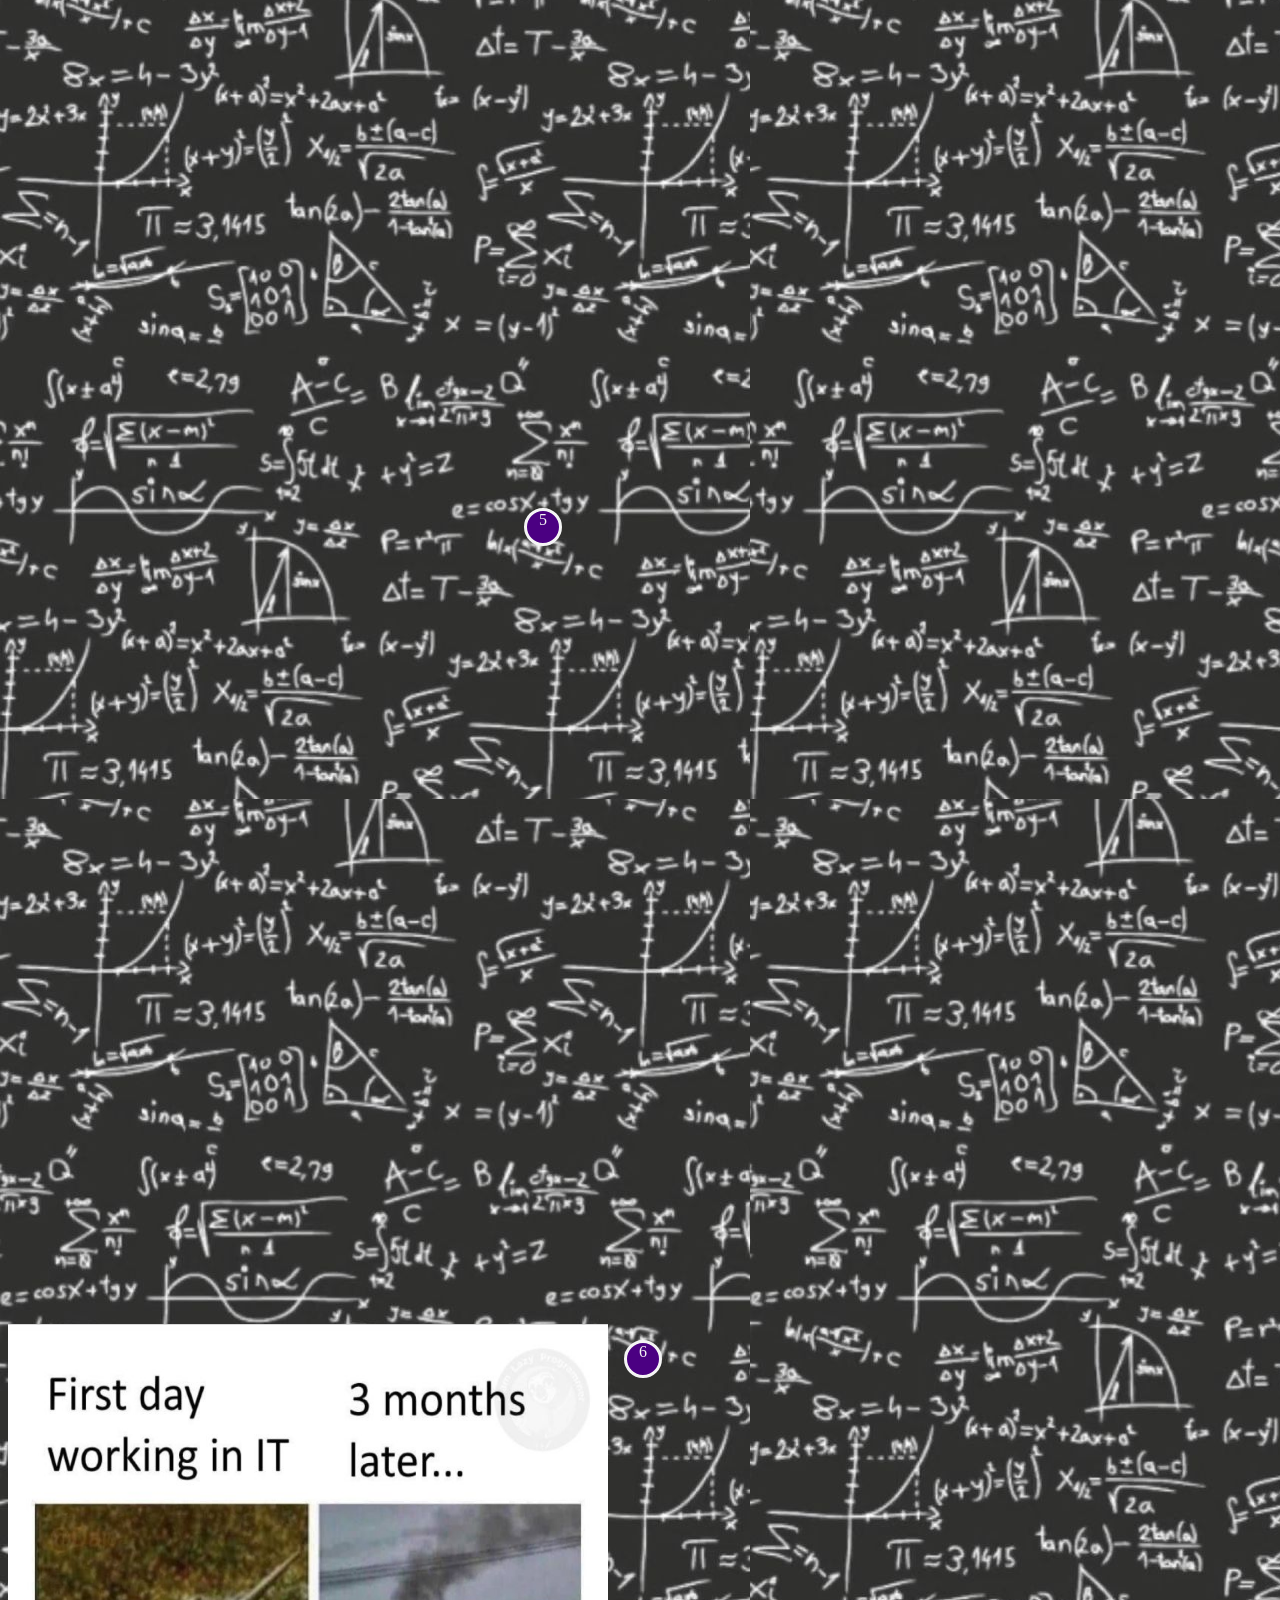
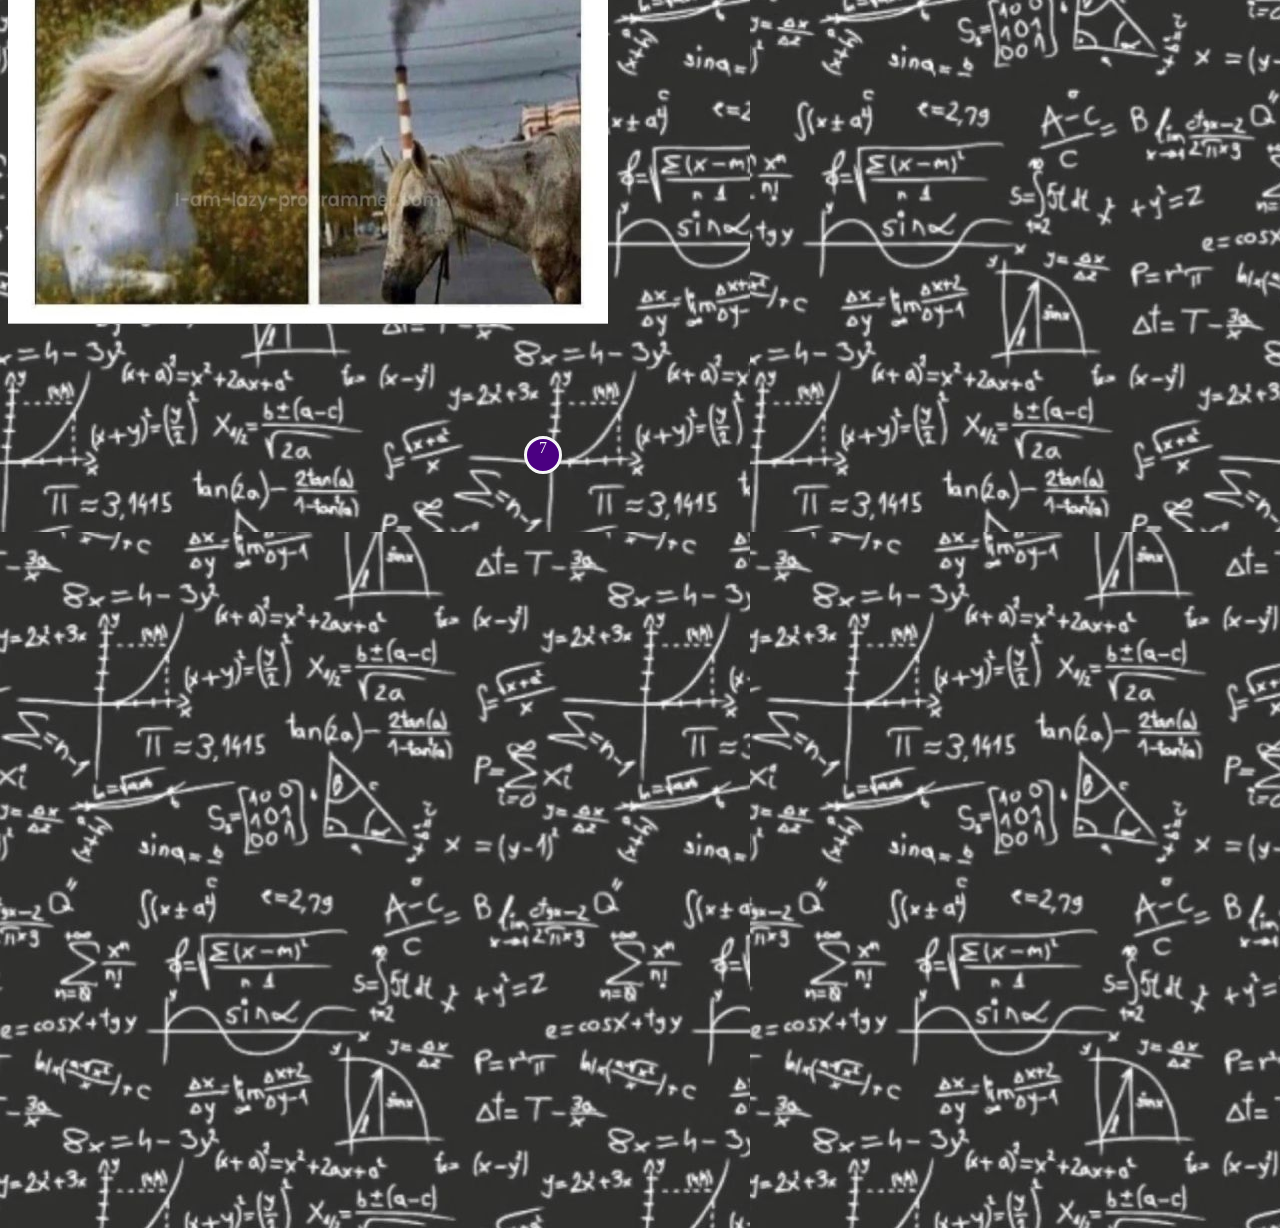
==== commit 0b77ed44: "loop" ====
--- a/index.html
+++ b/index.html
@@ -17,7 +17,7 @@
             allowfullscreen="" 
             title="Вбудований допис"></iframe>
         </div>
-        <div>
+        <div id="coffe">
             <img height="700rem" width="500rem" src="./coffe.jpeg">
         </div>
         <div id="cloud_joke">
--- a/index.css
+++ b/index.css
@@ -37,13 +37,16 @@
     }
 }
 @media (min-width: 320px){
+    #coffe{
+        margin-top: 3rem;
+    }
     #cpp_joke{
-        margin-bottom: 1rem;
-        padding-bottom: 1rem;
+        margin-top: 8rem;
+        padding-top: 8rem;
     }
     #waiters{
-        margin-bottom: 1rem;
-        padding-bottom: 1rem;
+        margin-top: 1rem;
+        padding-top: 1rem;
         margin-bottom: 1rem;
         padding-bottom: 1rem;
     }
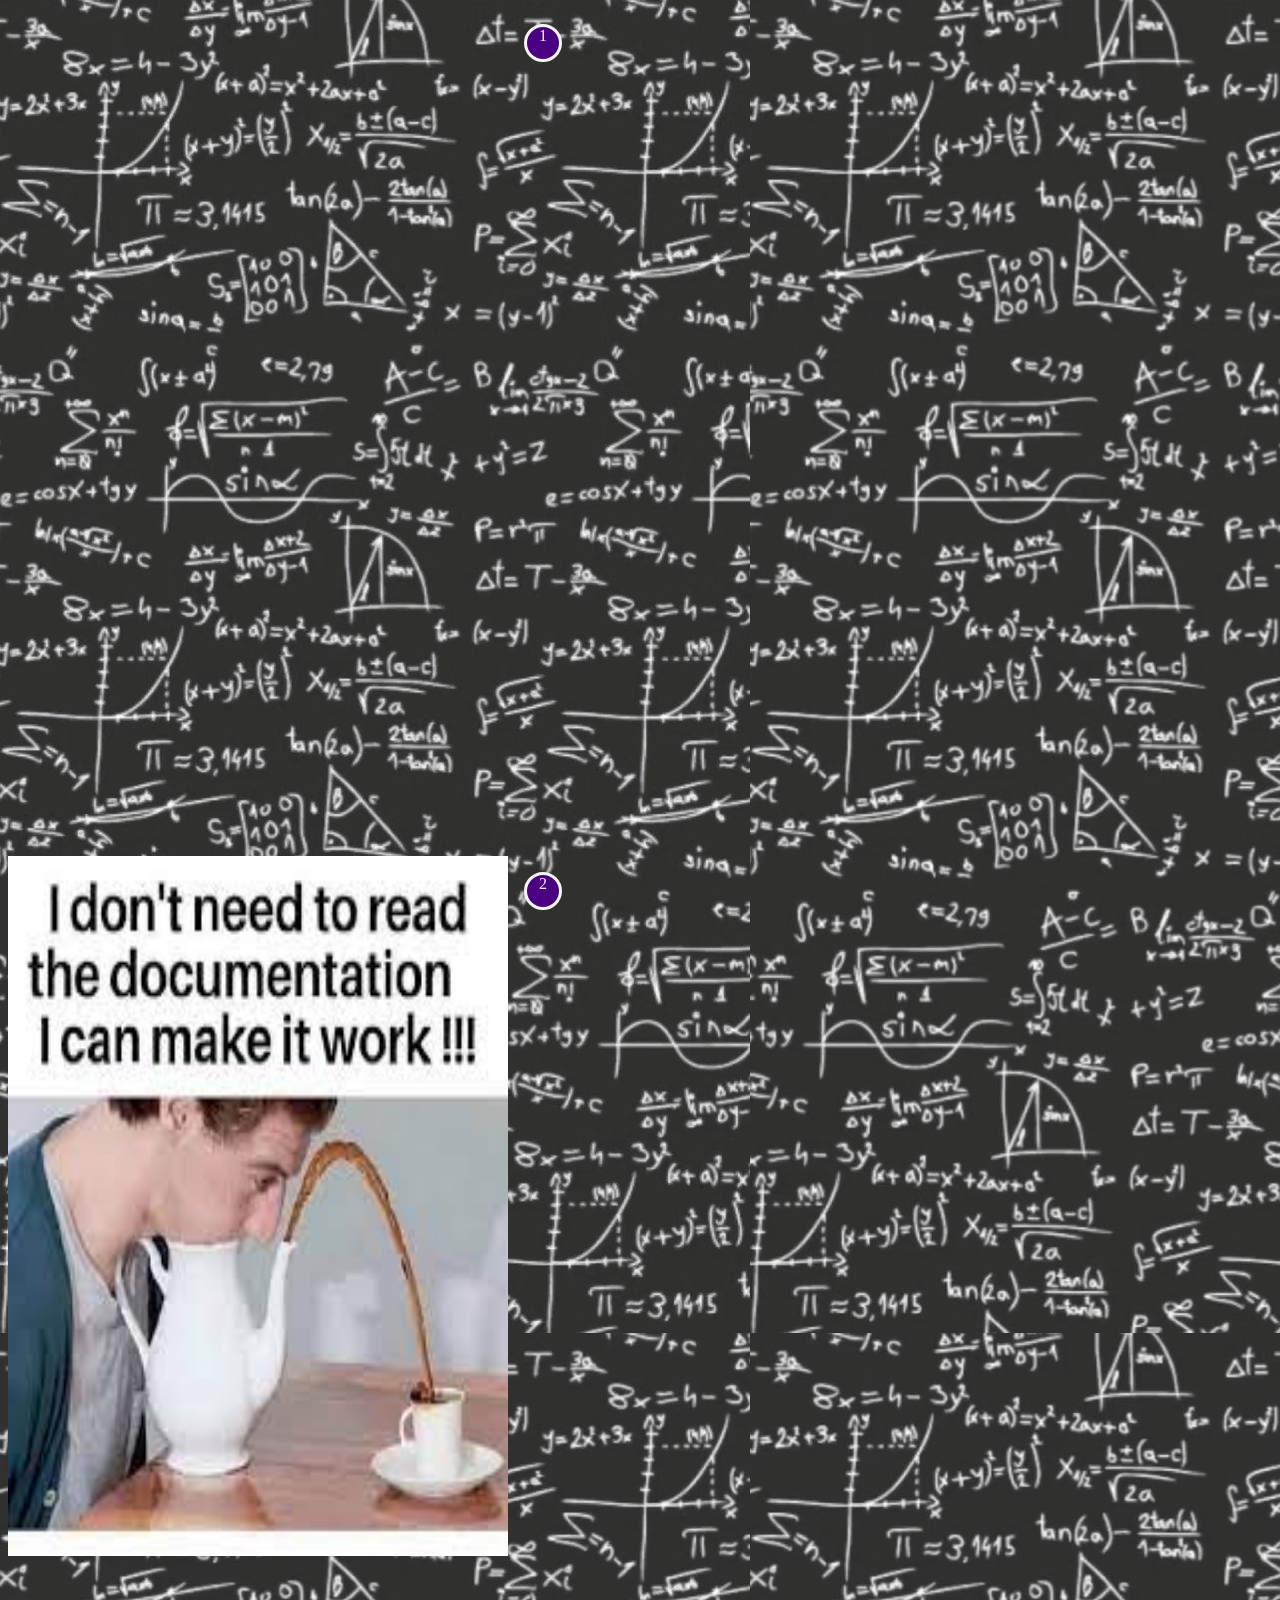
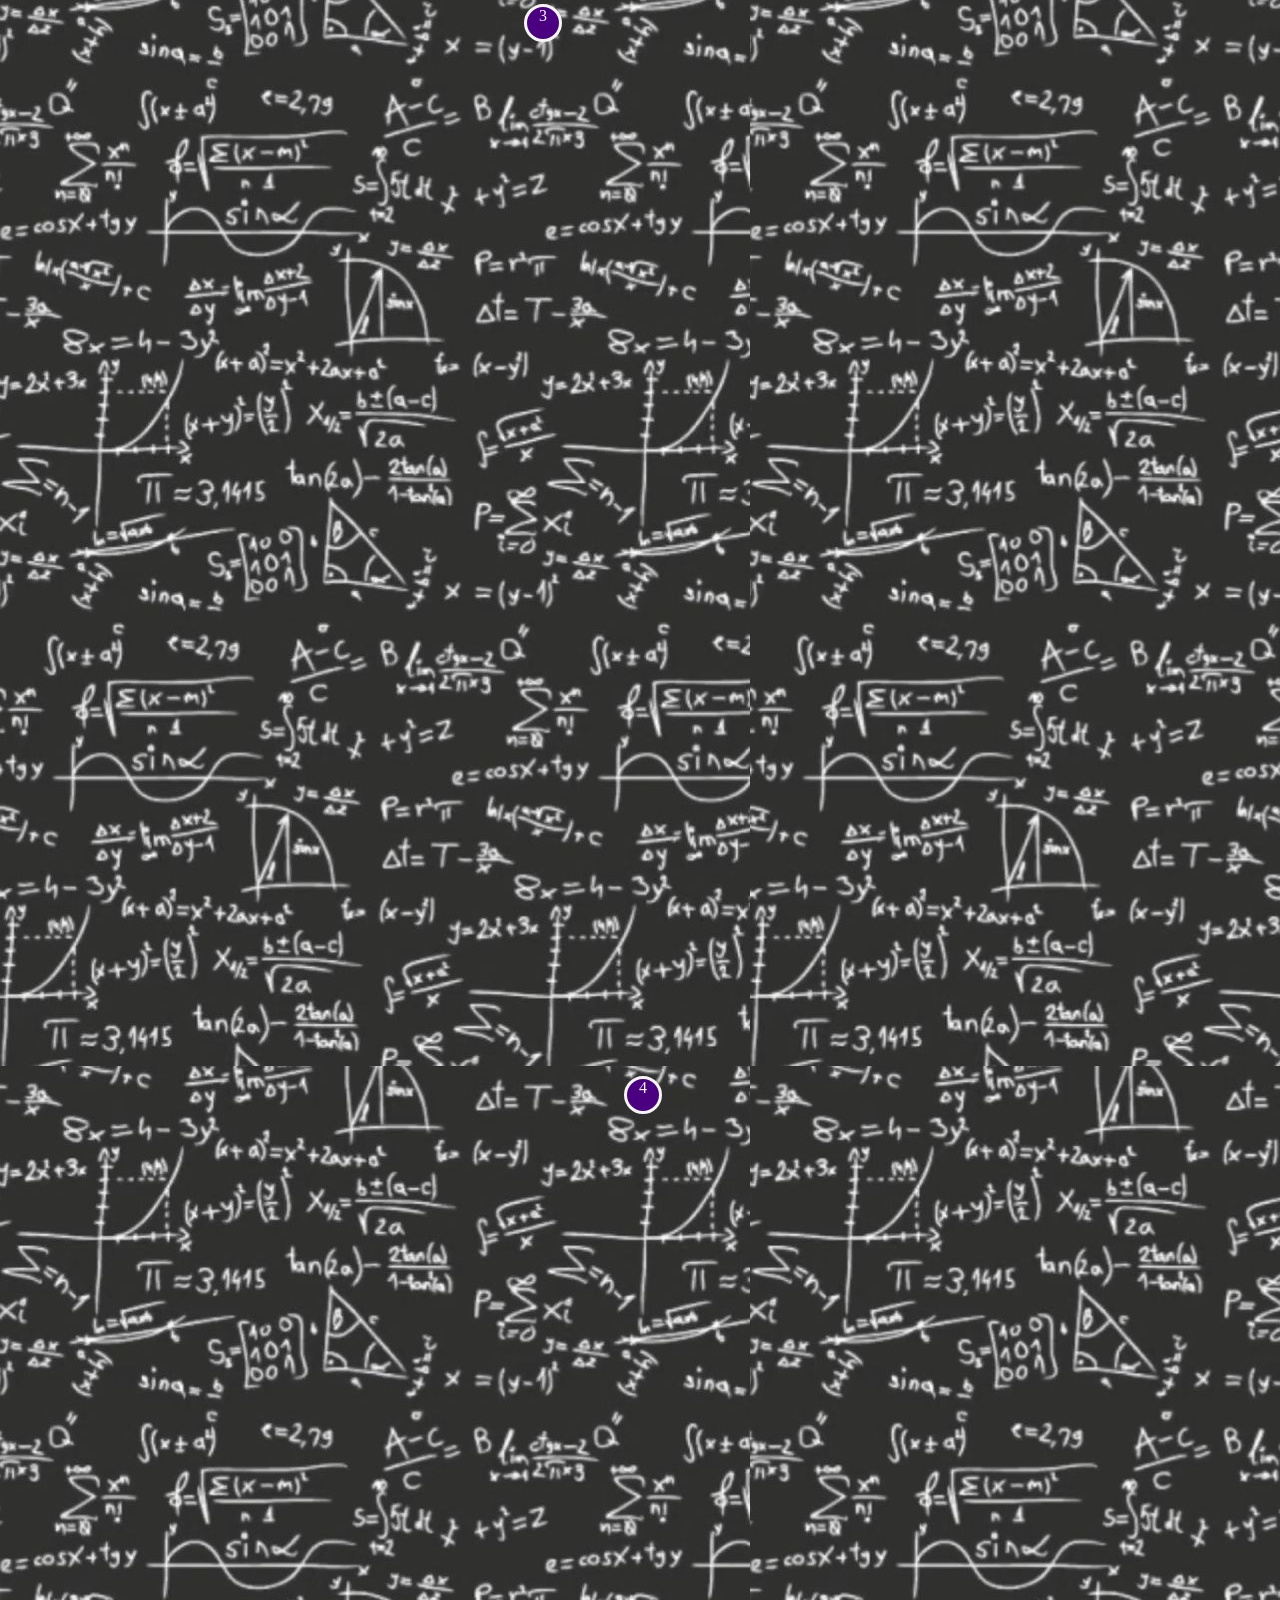
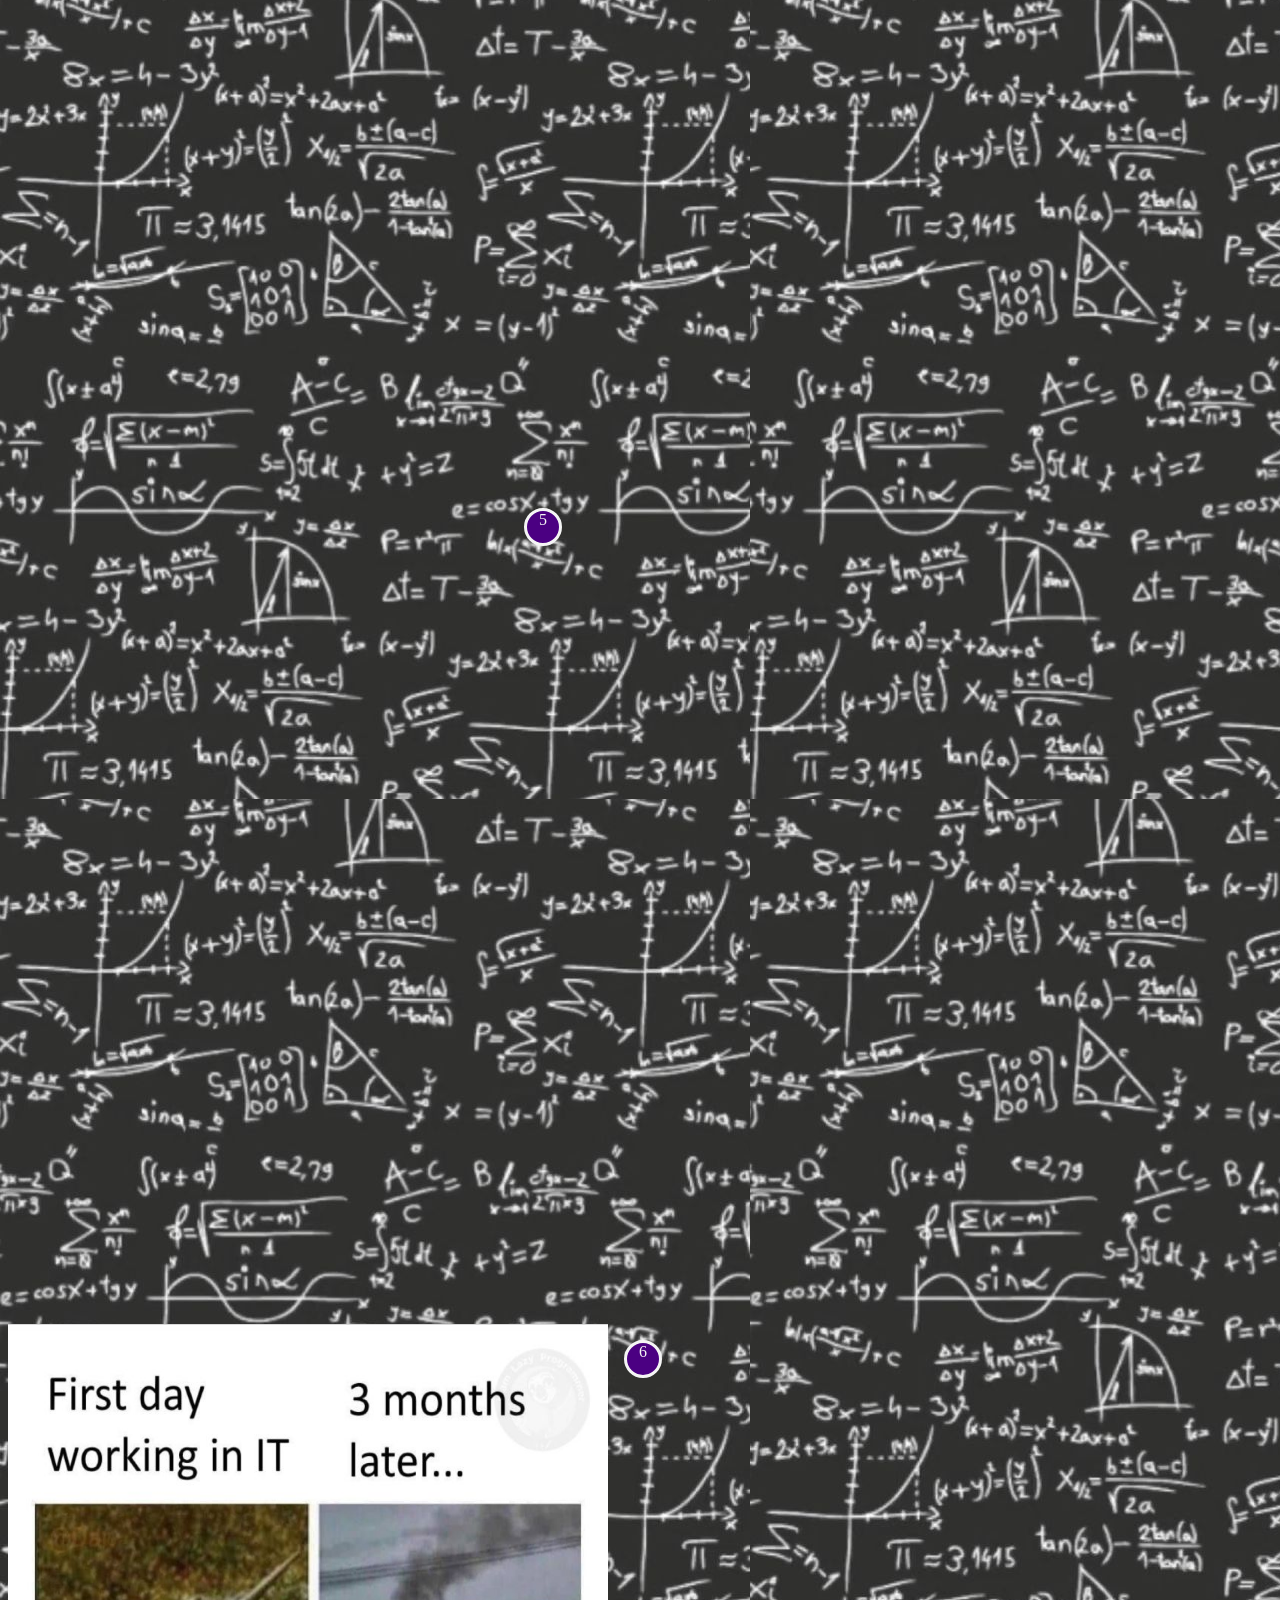
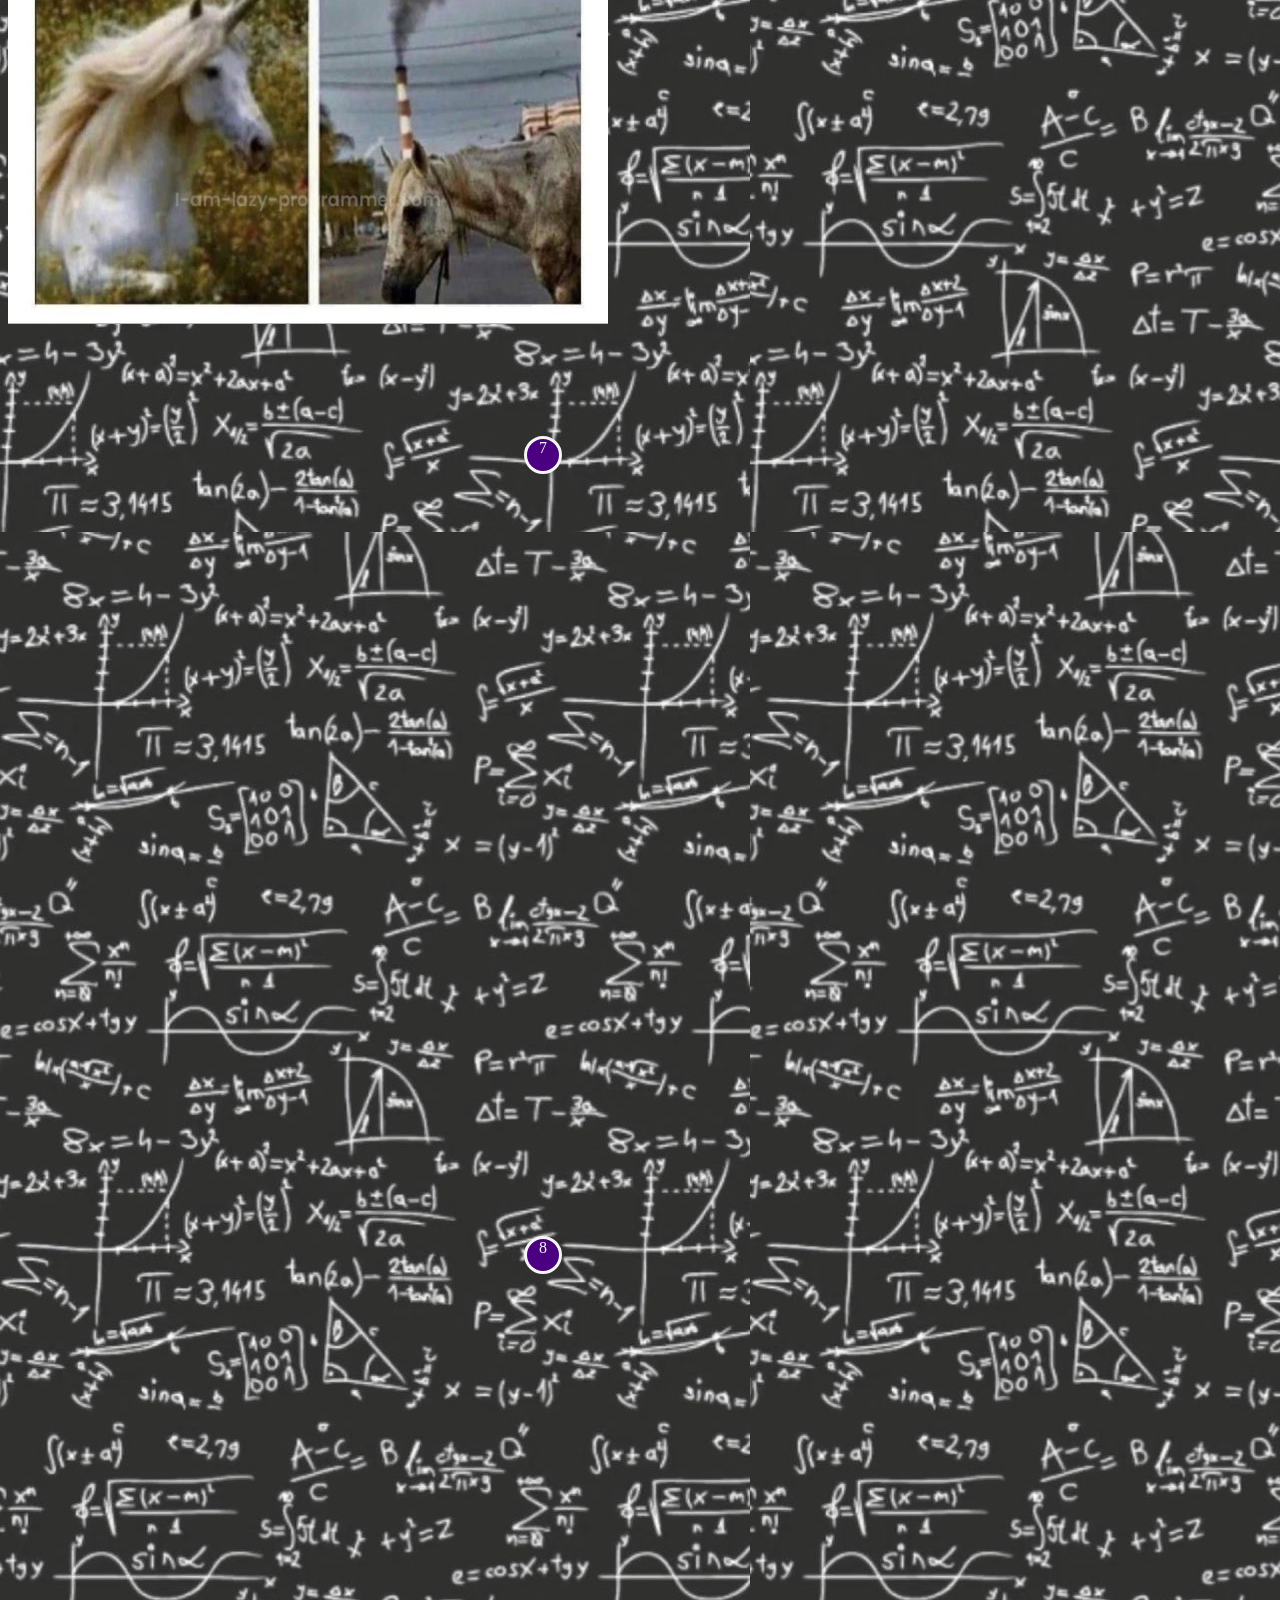
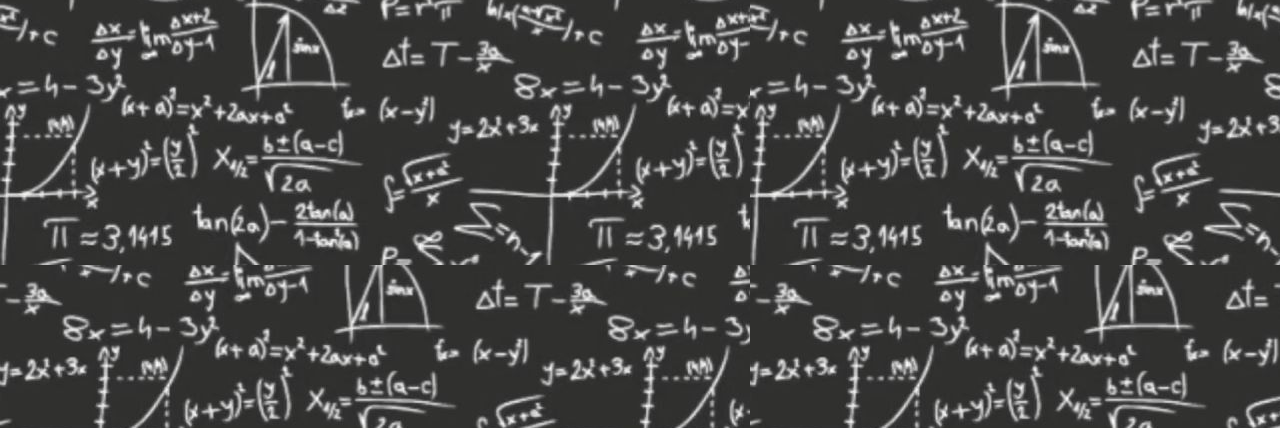
==== commit c51d0f90: "add video" ====
--- a/index.html
+++ b/index.html
@@ -55,6 +55,11 @@
             allowfullscreen="" 
             title="Вбудований допис"></iframe>
         </div>
+        <div>
+            <video height="800rem" width="500rem">
+                <source src="./videoplayback.mp4" type="video/mp4">
+            </video>
+        </div>
     </body>
     <script defer type="text/javascript" src="./index.js"></script>
 </html>
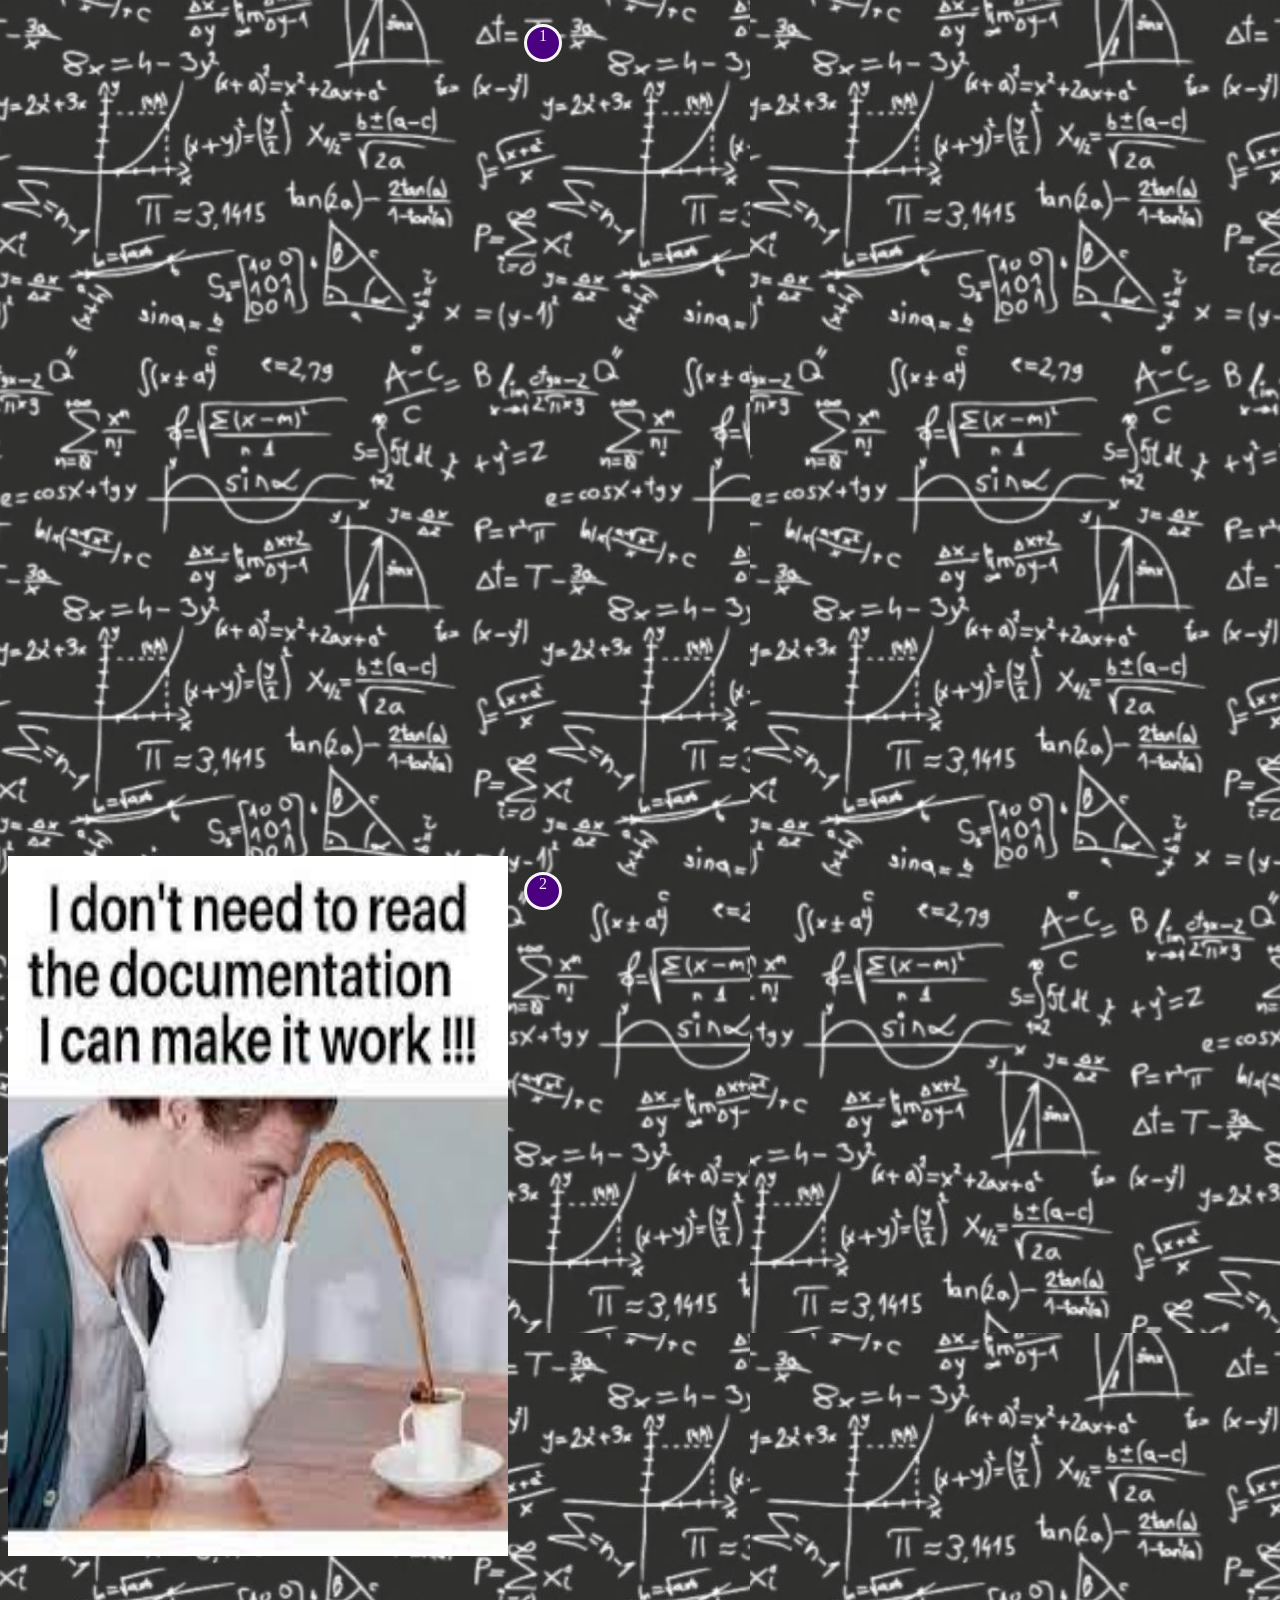
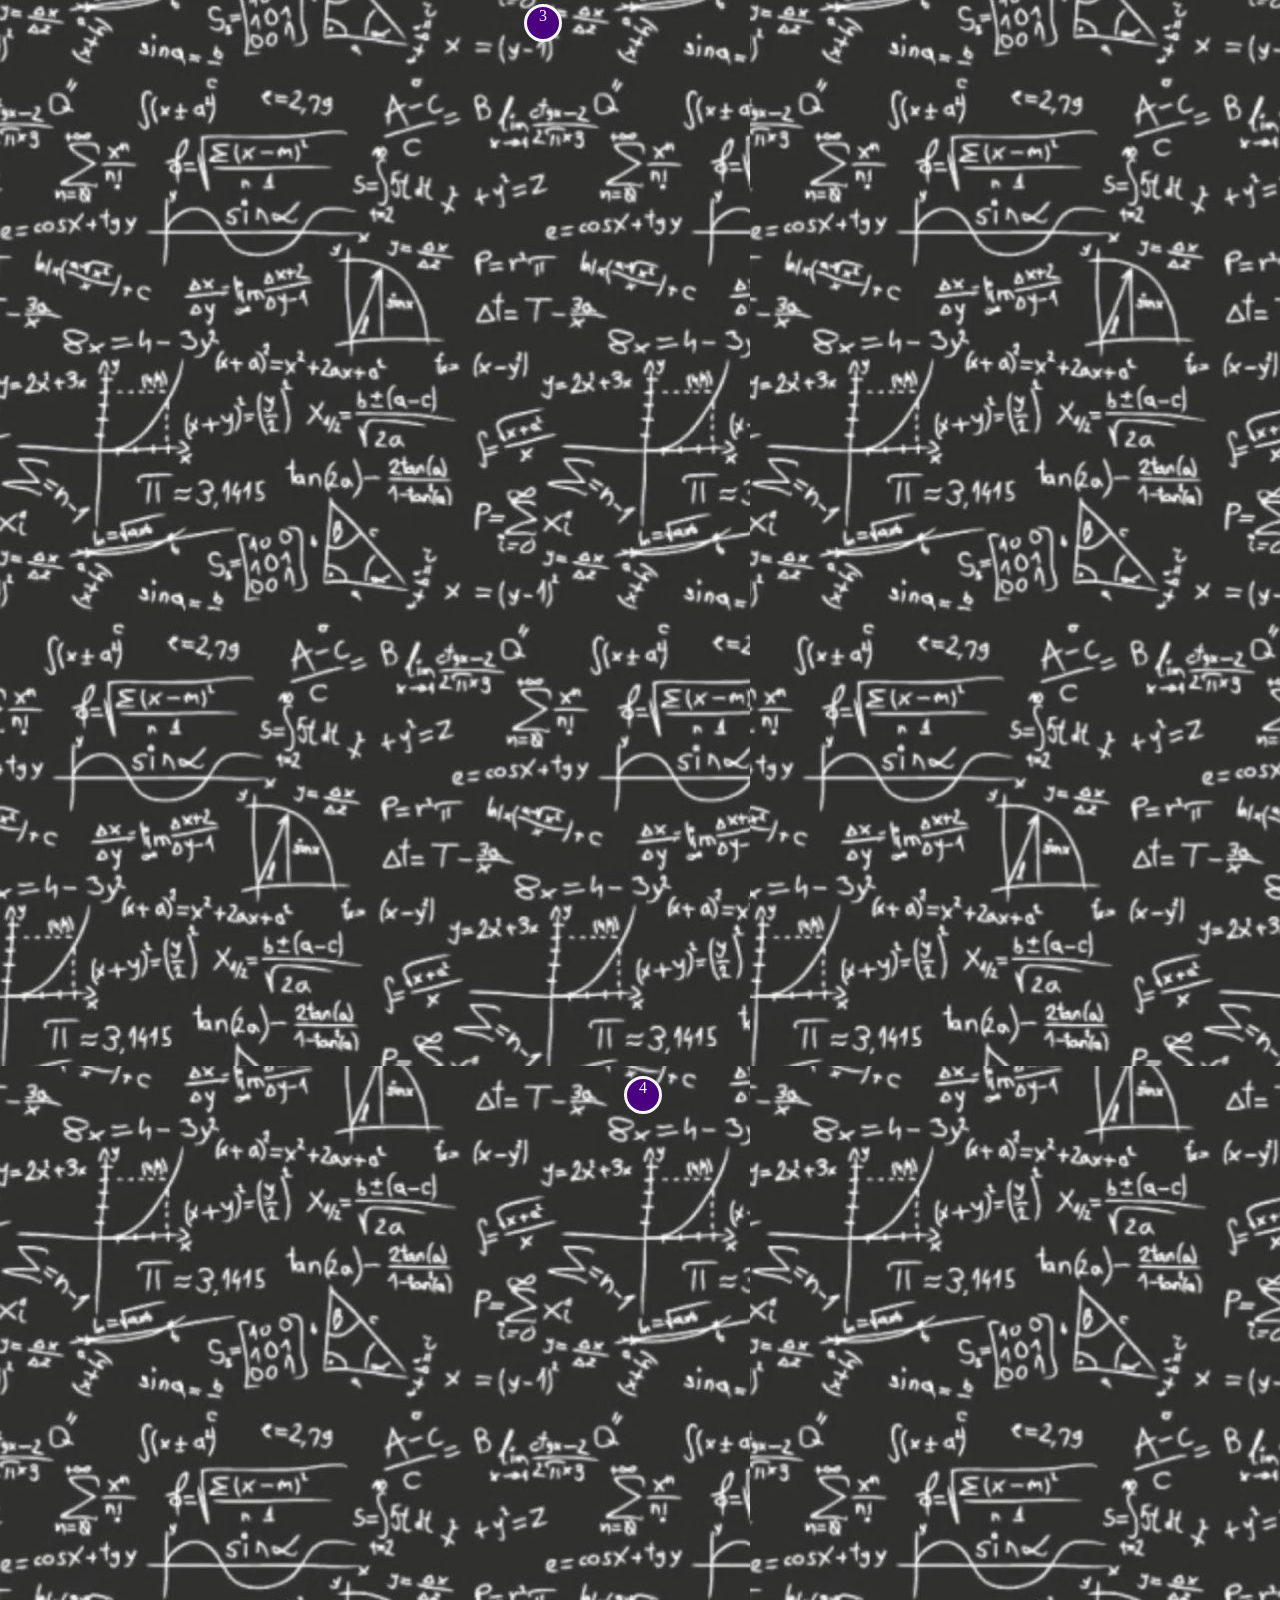
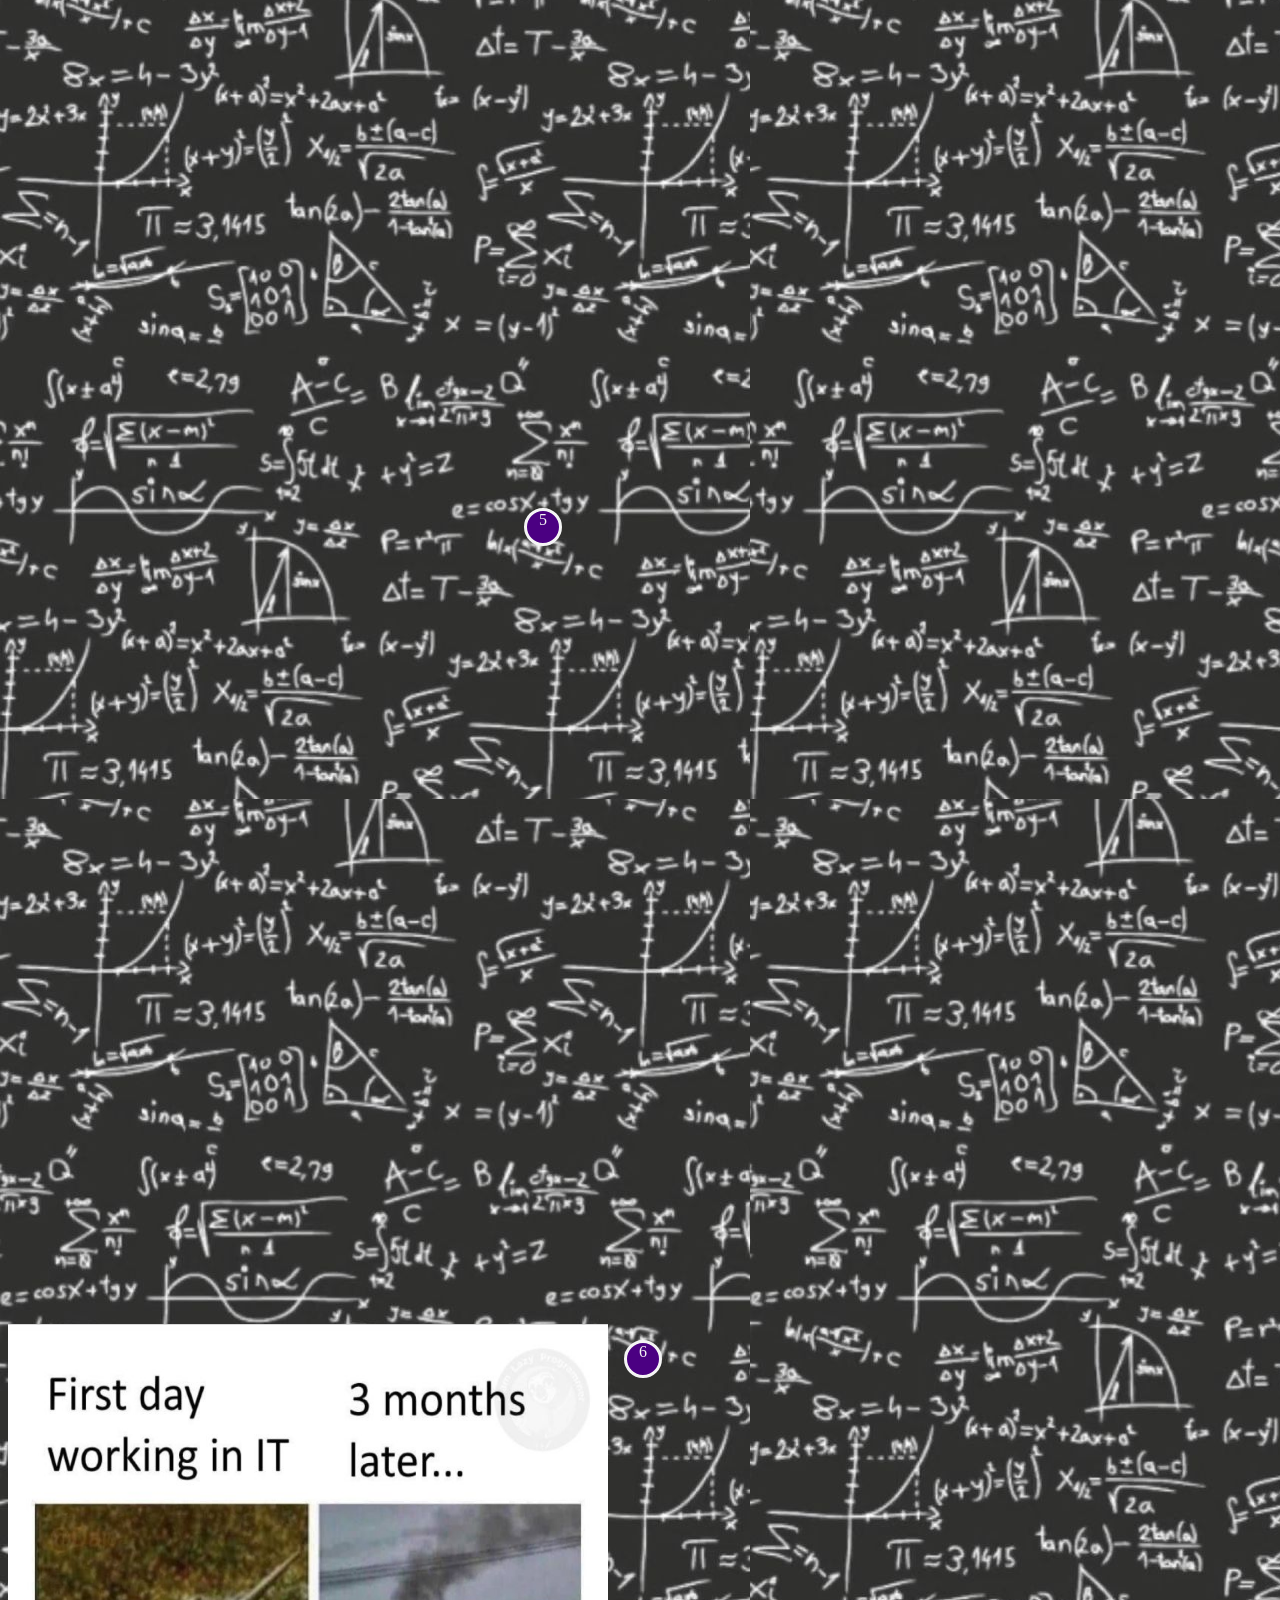
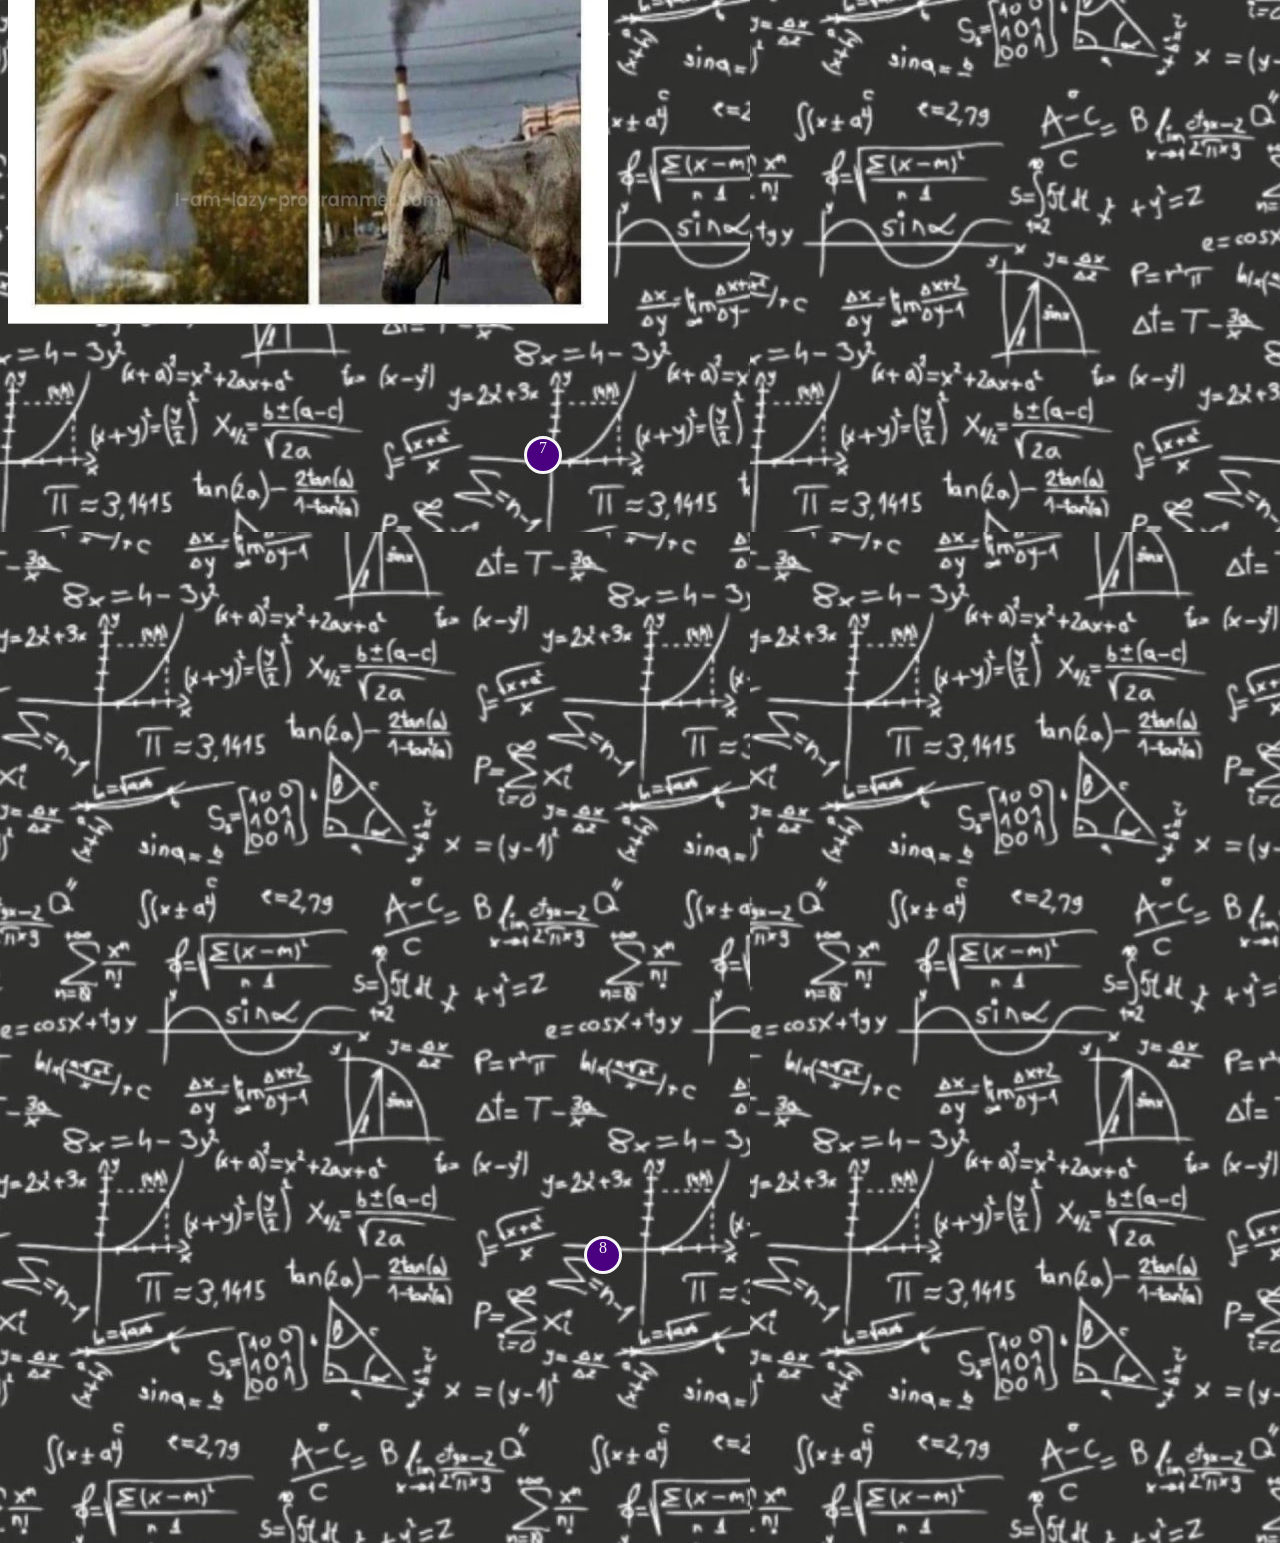
==== commit de8ab371: "change to youtube" ====
--- a/index.html
+++ b/index.html
@@ -56,9 +56,13 @@
             title="Вбудований допис"></iframe>
         </div>
         <div>
-            <video height="800rem" width="500rem">
-                <source src="./videoplayback.mp4" type="video/mp4">
-            </video>
+            <iframe width="560" 
+            height="315" 
+            src="https://www.youtube.com/embed/YZkC26-3t6U" 
+            title="YouTube video player" 
+            frameborder="0" 
+            allow="accelerometer; autoplay; clipboard-write; encrypted-media; gyroscope; picture-in-picture" 
+            allowfullscreen></iframe>
         </div>
     </body>
     <script defer type="text/javascript" src="./index.js"></script>
